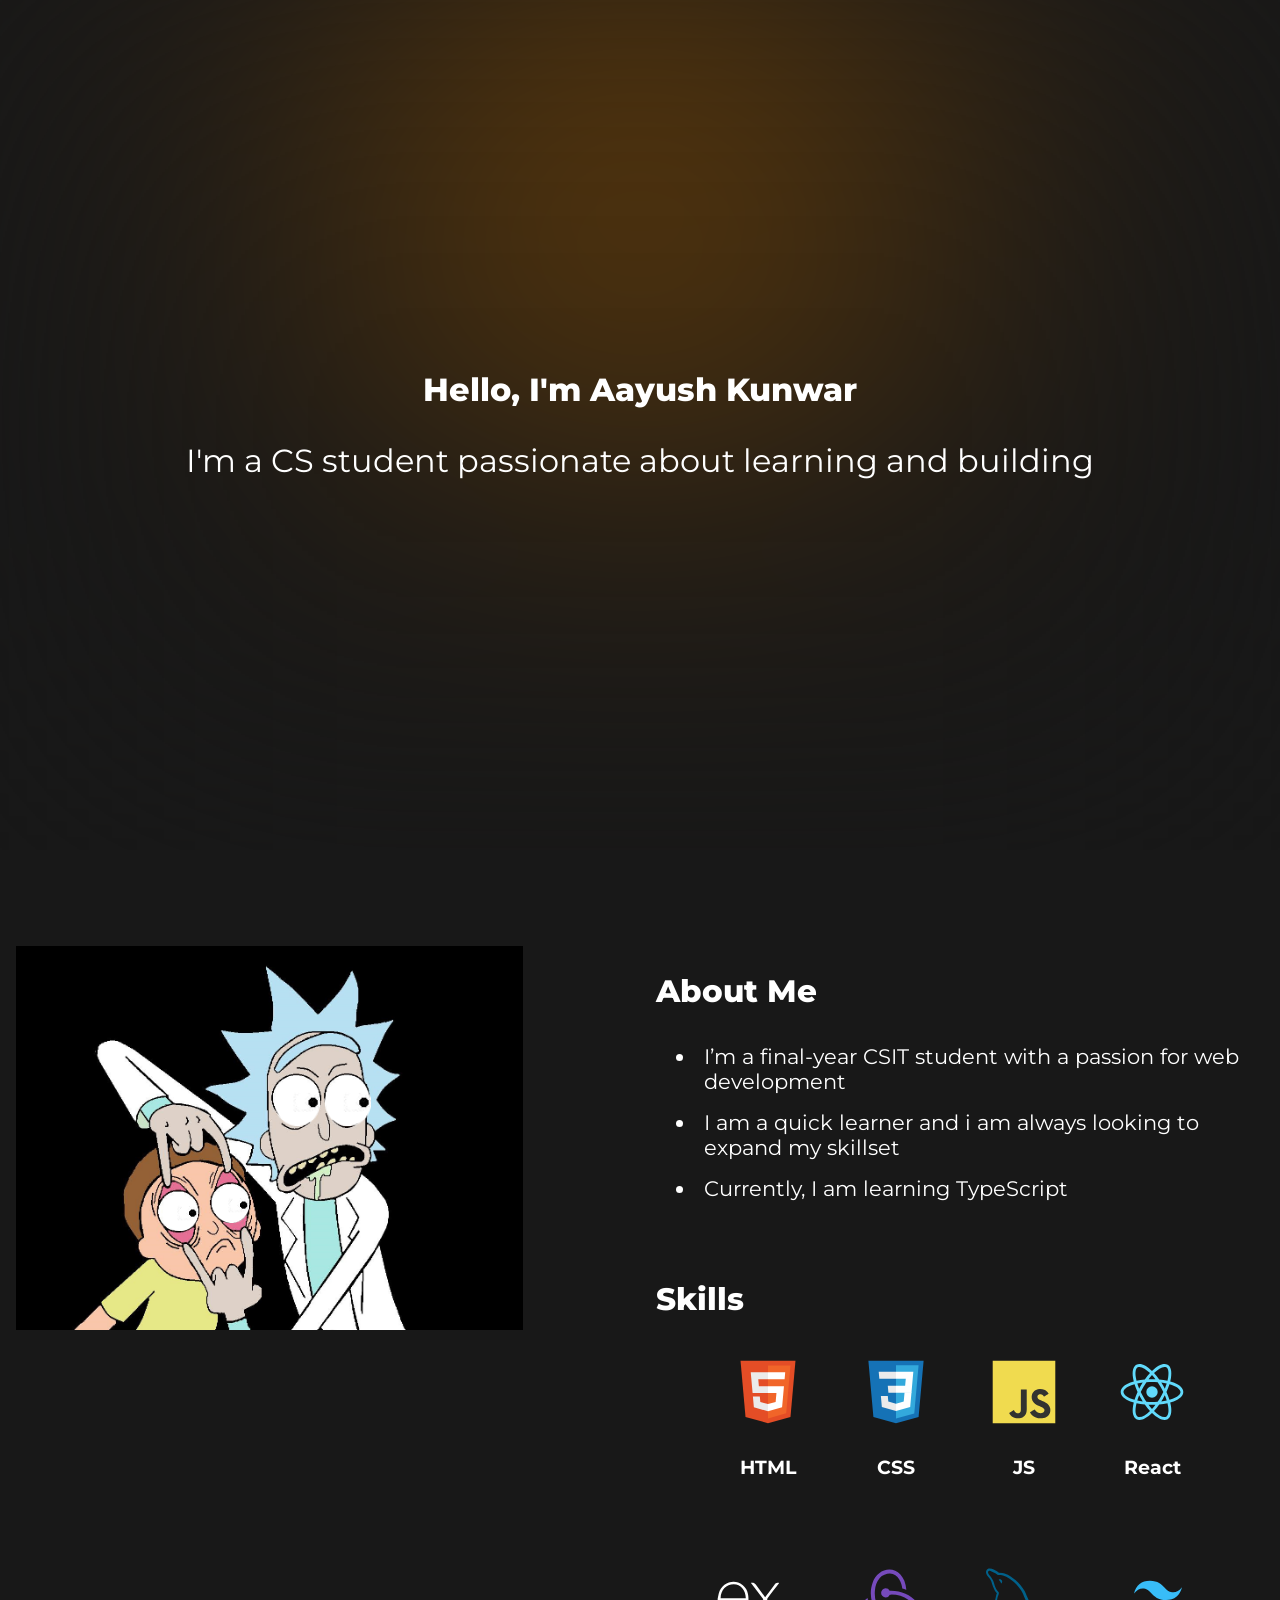
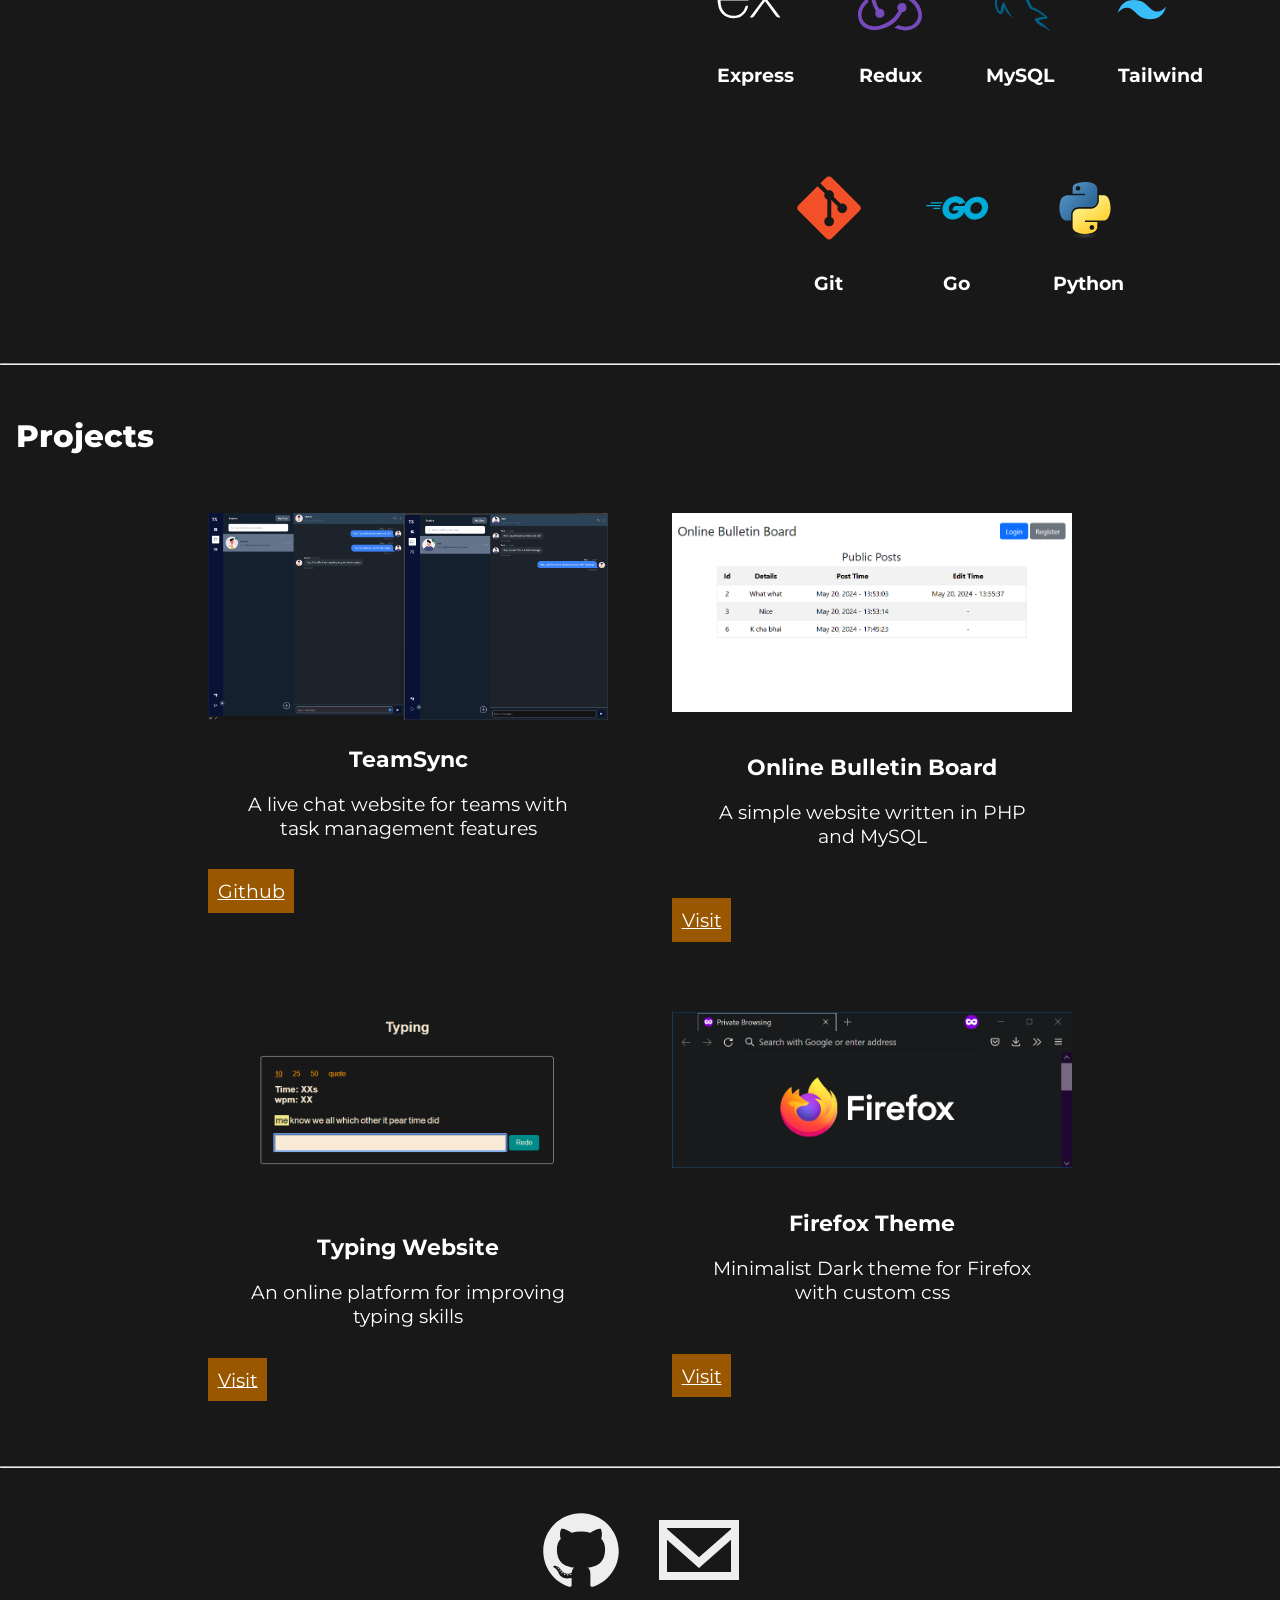
==== index.html @ 2227cd02 "first commit" ====
<!DOCTYPE html>
<html lang="en">
	<head>
		<meta charset="UTF-8" />
		<meta name="viewport" content="width=device-width, initial-scale=1.0" />
		<link rel="preconnect" href="https://fonts.googleapis.com" />
		<link rel="preconnect" href="https://fonts.gstatic.com" crossorigin />
		<link
			href="https://fonts.googleapis.com/css2?family=Montserrat:ital,wght@0,100..900;1,100..900&family=Quicksand:wght@300..700&display=swap"
			rel="stylesheet"
		/>
		<link rel="stylesheet" href="stylev2.css" />
		<title>Aayush Kunwar</title>
		<link rel="icon" href="images/tenor.gif" />
	</head>
	<body>
		<div class="blob-container">
			<div class="blob"></div>
			<div class="content">
				<section class="hero">
					<div class="hero-body">
						<p class="title">Hello, I'm Aayush Kunwar</p>
						<p class="subtitle">
							I'm a CS student passionate about learning and
							building
						</p>
					</div>
				</section>
			</div>
		</div>
		<section class="container2">
			<div class="left">
				<main>
					<img
						id="anchor"
						src="images/morty.jpeg"
						alt="morty"
						style="height: 100%; width: auto; display: block"
					/>
					<div class="eyes">
						<img
							class="eye"
							src="images/eye.png"
							height="auto"
							width="7%"
							style="top: 65%; left: 29%"
						/>
						<img
							class="eye"
							src="images/eye.png"
							height="auto"
							width="7%"
							style="top: 63%; left: 39%"
						/>

						<img
							class="eye"
							src="images/eye.png"
							height="auto"
							width="9%"
							style="top: 35%; left: 51%"
						/>
						<img
							class="eye"
							src="images/eye.png"
							height="auto"
							width="9%"
							style="top: 35%; left: 61%"
						/>
					</div>
				</main>
			</div>
			<div class="right">
				<h1 class="title">About Me</h1>
				<div class="subtitle">
					<ul>
						<li>
							I’m a final-year CSIT student with a passion for web
							development
						</li>
						<li>
							I am a quick learner and i am always looking to
							expand my skillset
						</li>
						<li>Currently, I am learning TypeScript</li>
					</ul>
				</div>
				<br />
				<h1 class="title">Skills</h1>
				<div class="skill-container">
					<div class="skill-item">
						<img src="images/skill/html.svg" alt="" />
						<h4>HTML</h4>
					</div>
					<div class="skill-item">
						<img src="images/skill/css.svg" alt="" />
						<h4>CSS</h4>
					</div>
					<div class="skill-item">
						<img src="images/skill/js.svg" alt="" />
						<h4>JS</h4>
					</div>
					<div class="skill-item">
						<img src="images/skill/react.svg" alt="" />
						<h4>React</h4>
					</div>
					<div class="skill-item">
						<img src="images/skill/express.svg" alt="" />
						<h4>Express</h4>
					</div>
					<div class="skill-item">
						<img src="images/skill/redux.svg" alt="" />
						<h4>Redux</h4>
					</div>
					<div class="skill-item">
						<img src="images/skill/mysql.svg" alt="" />
						<h4>MySQL</h4>
					</div>
					<div class="skill-item">
						<img src="images/skill/tailwind.svg" alt="" />
						<h4>Tailwind</h4>
					</div>
					<div class="skill-item">
						<img src="images/skill/git.svg" alt="" />
						<h4>Git</h4>
					</div>
					<div class="skill-item">
						<img src="images/skill/go.svg" alt="" />
						<h4>Go</h4>
					</div>
					<div class="skill-item">
						<img src="images/skill/python.svg" alt="" />
						<h4>Python</h4>
					</div>
				</div>
			</div>
		</section>
		<hr />
		<section class="project-section">
			<h2 class="title">Projects</h2>
			<div class="flex">
				<div class="card-project skill-item">
					<div class="card-image">
						<div class="image">
							<img src="images/project/liveChat.png" alt="" />
						</div>
					</div>
					<div class="card-content">
						<div class="content">
							<h3 class="">TeamSync</h3>
							<p>
								A live chat website for teams with task
								management features
							</p>
						</div>
					</div>
					<div class="card-footer">
						<div class="card-footer-item">
							<a href="https://github.com/itzzsauravp/TeamSync"
								>Github</a
							>
						</div>
					</div>
				</div>
				<div class="card-project skill-item">
					<div class="card-image">
						<div class="image">
							<img src="images/project/crud.png" alt="" />
						</div>
					</div>
					<div class="card-content skill-item">
						<div class="content">
							<h3 class="">Online Bulletin Board</h3>
							<p>A simple website written in PHP and MySQL</p>
						</div>
					</div>
					<div class="card-footer">
						<div class="card-footer-item">
							<a
								target="_blank"
								href="http://aayushkunwar.com.np/crud/"
								>Visit</a
							>
						</div>
					</div>
				</div>
				<div class="card-project skill-item">
					<div class="card-image">
						<div class="image">
							<img src="images/project/typing.png" alt="" />
						</div>
					</div>
					<div class="card-content">
						<div class="content">
							<h3 class="">Typing Website</h3>
							<p>
								An online platform for improving typing skills
							</p>
						</div>
					</div>
					<div class="card-footer">
						<div class="card-footer-item">
							<a
								target="_blank"
								href="https://aayushkunwar.github.io/type-test/"
								>Visit</a
							>
						</div>
					</div>
				</div>
				<div class="card-project skill-item">
					<div class="card-image">
						<div class="image">
							<img src="images/project/firefox.png" alt="" />
						</div>
					</div>
					<div class="card-content skill-item">
						<div class="content">
							<h3 class="-item">Firefox Theme</h3>
							<p>
								Minimalist Dark theme for Firefox with custom
								css
							</p>
						</div>
					</div>
					<div class="card-footer">
						<div class="card-footer-item">
							<a
								target="_blank"
								href="https://github.com/AayushKunwar/black-slate-theme"
								>Visit</a
							>
						</div>
					</div>
				</div>
			</div>
		</section>
		<hr />
		<footer>
			<div class="skill-item">
				<a href="https://github.com/AayushKunwar">
					<img src="images/github.svg" alt="github" />
				</a>
			</div>
			<div class="skill-item">
				<a href="mailto:kunwar_aayush@live.com">
					<img src="images/email.svg" alt="email" />
				</a>
			</div>
		</footer>

		<script src="eye.js"></script>
	</body>
</html>
---- stylev2.css ----
:root {
	--main-color: #181818;
}
body {
	background-color: #181818;
	color: white;
	padding: 0;
	margin: 0;
	font-family: "Montserrat", sans-serif;
	max-width: 100vw;
	font-size: 1.3rem;
	width: 100%;
}
main {
	background-color: black;
	place-items: center;
	/* width: 20vw; */
	height: 30vw;
	aspect-ratio: 660/500;
	position: relative;
}
.hero {
	height: 90vh;
	display: grid;
	align-items: center;
	font-size: 2rem;
}
.title {
	font-weight: 800;
}
.eyes img {
	position: absolute;
}

.container2 {
	display: flex;
	flex-wrap: wrap;
	flex-direction: row;
	min-height: 100vh;
	padding-top: 5rem;
}
.left {
	flex: 1;
	padding: 1rem;
	flex-grow: 1;
}
.right {
	flex: 1;
	flex-grow: 1;
	min-width: 20rem;
	word-wrap: break-word;
	padding: 1rem;
}
.blob-container {
	position: relative;
	width: 100%;
	height: 100%; /* Adjust the height to your needs */
	overflow: hidden;
}
li {
	padding: 0.5rem;
}
.blob {
	position: absolute;
	top: 0;
	left: 0;
	width: 100%;
	height: 100%;
	/* background: linear-gradient(45deg, #1a1a1a, #001e39, #353535); */
	background: radial-gradient(
		ellipse at top,
		var(--main-color),
		#181818,
		#181818
	);
	filter: blur(150px);
	animation: blob-move 10s infinite ease;
}

.content {
	position: relative;
	z-index: 1;
	color: #fff;
	text-align: center;
	padding: 20px;
}

@keyframes blob-move {
	0% {
		transform: translate(0, 0) scale(1);
	}
	25% {
		transform: translate(200px, 200px) scale(1.1);
	}
	50% {
		transform: translate(400px, -200px) scale(1.2);
	}
	75% {
		transform: translate(-200px, 20px) scale(1.1);
	}
	100% {
		transform: translate(0, 0) scale(1);
	}
}

.blob {
	animation: blob-move 10s infinite, blob-color 10s infinite;
}

.skill-container {
	display: flex;
	flex-wrap: wrap;
	justify-content: center;
	gap: 2rem;
	box-sizing: border-box;
}

.skill-item > img {
	width: 4rem;
}
.skill-item > h4 {
	text-align: center;
}

.skill-item {
	position: relative; /* Enables positioning for the pseudo-element */
	display: inline-block; /* Adjusts the size to fit content */
	overflow: hidden; /*Ensures the pseudo-element doesn't overflow*/
	padding: 16px; /* Optional: Adds some padding inside the div */
	font-size: 1.2rem; /* Optional: Adjust font size */
	cursor: pointer; /* Pointer effect for interactivity */
}

.skill-item::before {
	content: "";
	position: absolute;
	top: 0;
	right: 0;
	bottom: 0;
	left: 0;
	transform: scaleX(0); /* Initial state: background hidden */
	transform-origin: bottom right;
	background: var(--main-color); /* Light blue background */
	z-index: -1; /* Ensures the background stays behind the text */
	transition: transform 0.3s ease; /* Smooth scaling transition */
}

.skill-item:hover::before {
	transform: scaleX(1); /* Fully expand background on hover */
	transform-origin: bottom left;
}
.flex {
	display: flex;
	flex-wrap: wrap;
	justify-content: center;
}

.project-section {
	padding: 1rem;
}
.card-project {
	width: 25rem;
	padding: 2rem;
	margin-bottom: 1rem;
}
.image img {
	width: 25rem;
	height: auto;
}
.content h3 {
	padding: 0;
	margin: 0;
}
.card-footer-item > a {
	padding: 0.5em;
	background-color: var(--main-color);
	color: white;
	border: none;
	font-size: inherit;
}
footer img {
	width: 5rem;
	height: auto;
}
footer {
	padding: 1rem;
	margin: auto;
	margin-bottom: 3rem;
	width: max-content;
}
footer > a {
	background-color: #181818;
	color: #181818;
}
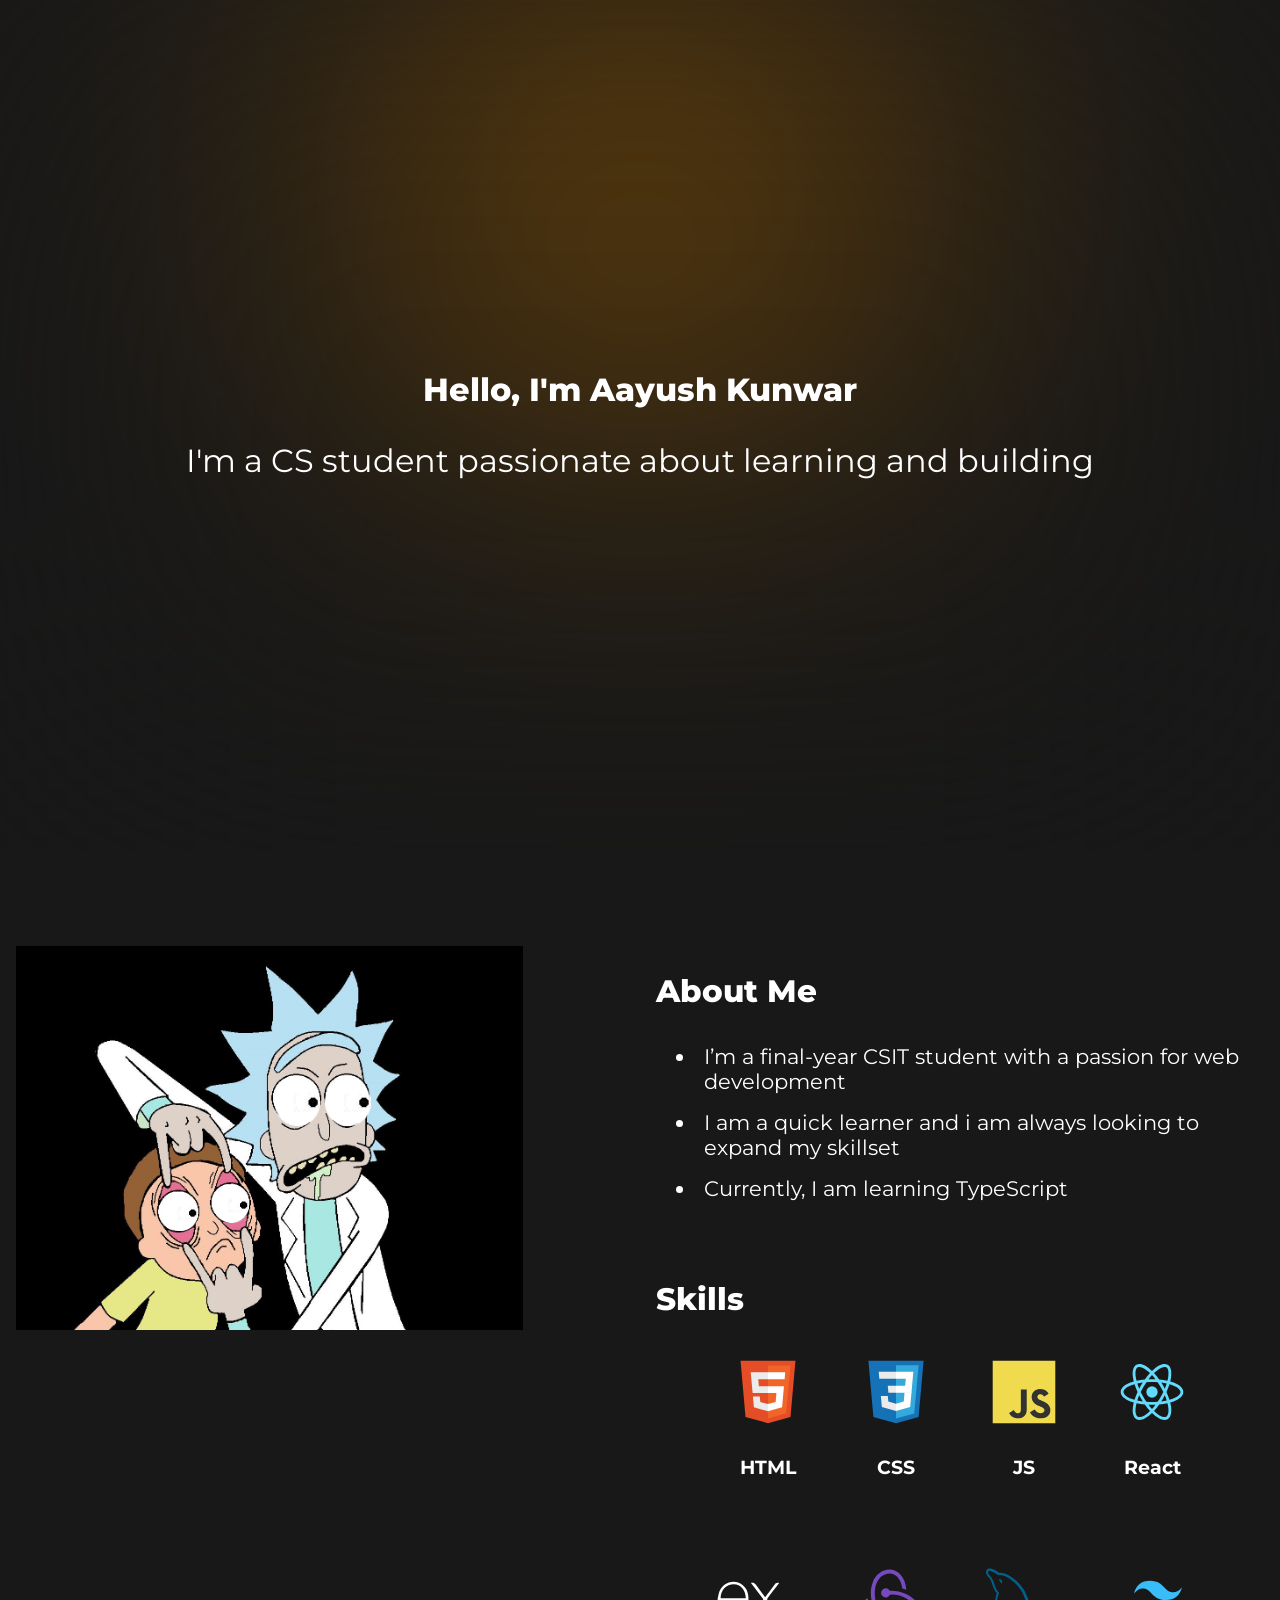
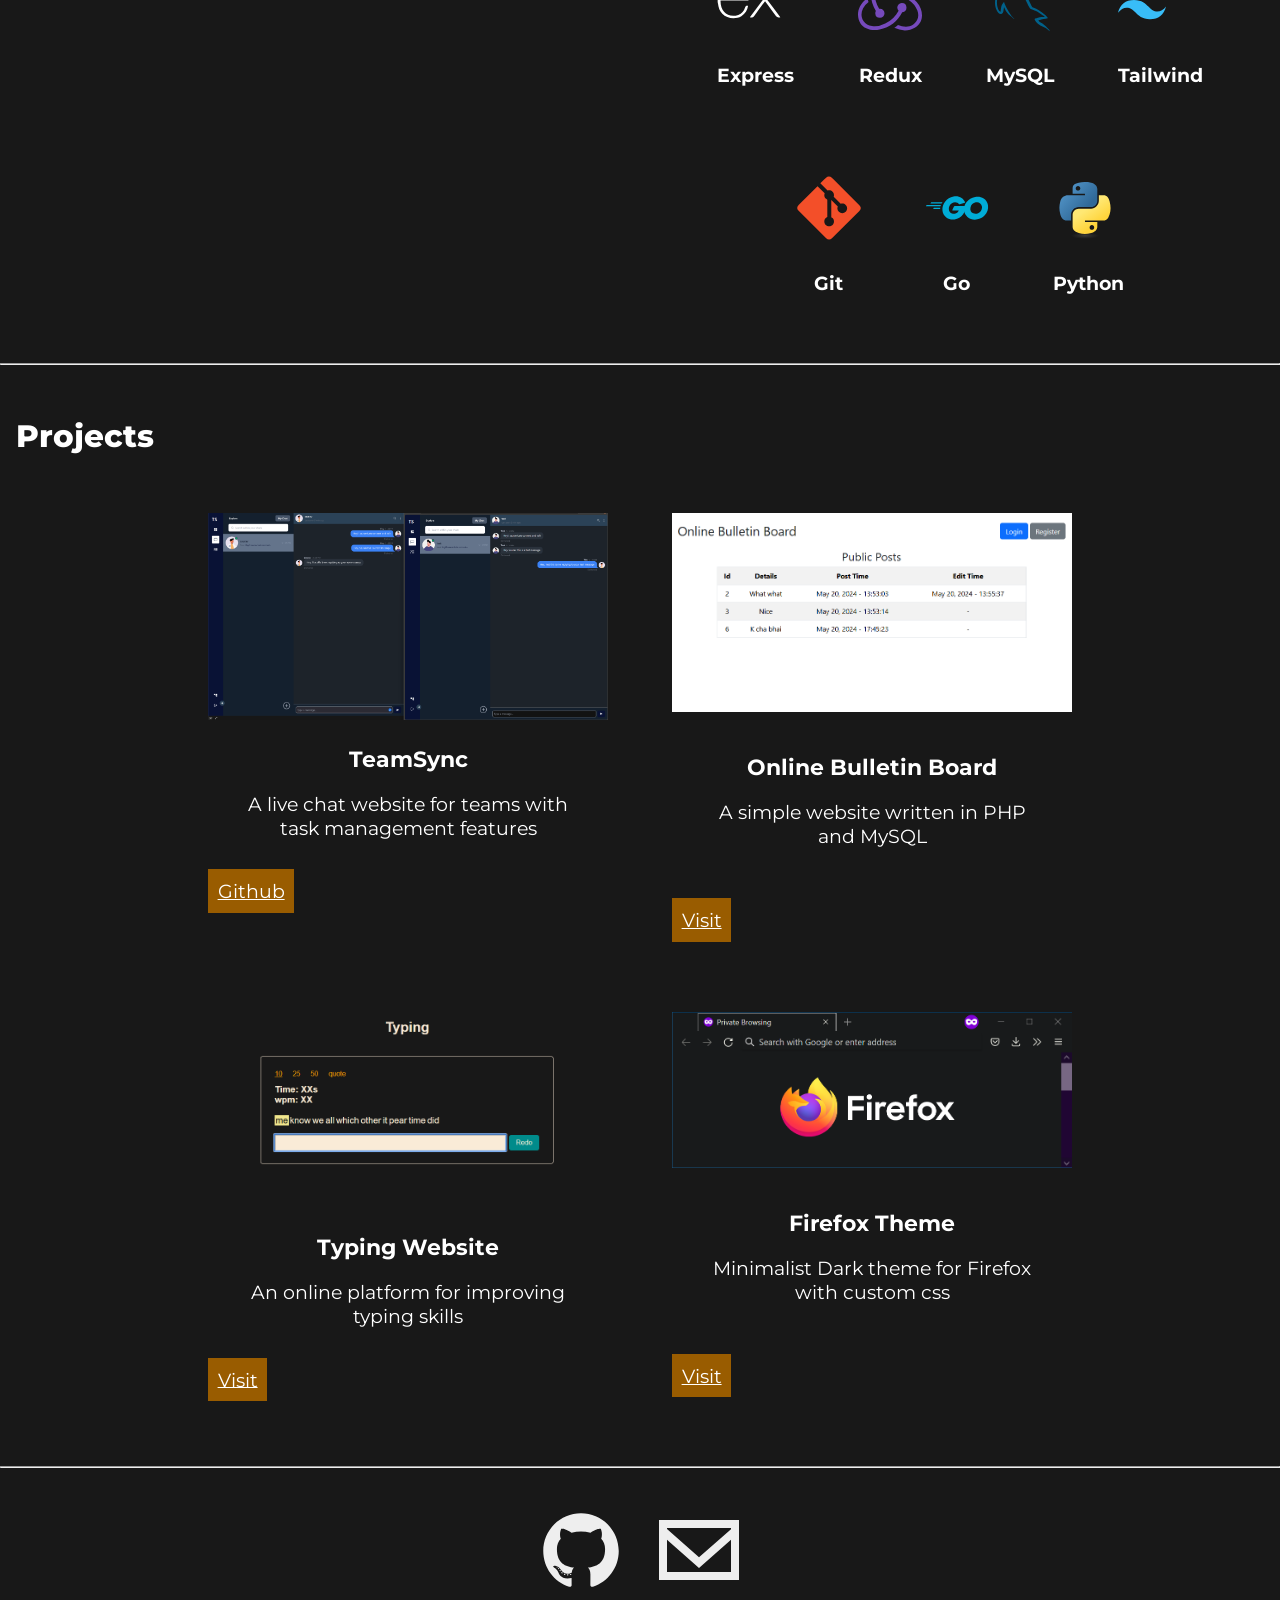
==== commit b585f801: "changed repo for project" ====
--- a/index.html
+++ b/index.html
@@ -156,7 +156,7 @@
 					</div>
 					<div class="card-footer">
 						<div class="card-footer-item">
-							<a href="https://github.com/itzzsauravp/TeamSync"
+							<a href="https://github.com/AayushKunwar/TeamSyncV2"
 								>Github</a
 							>
 						</div>
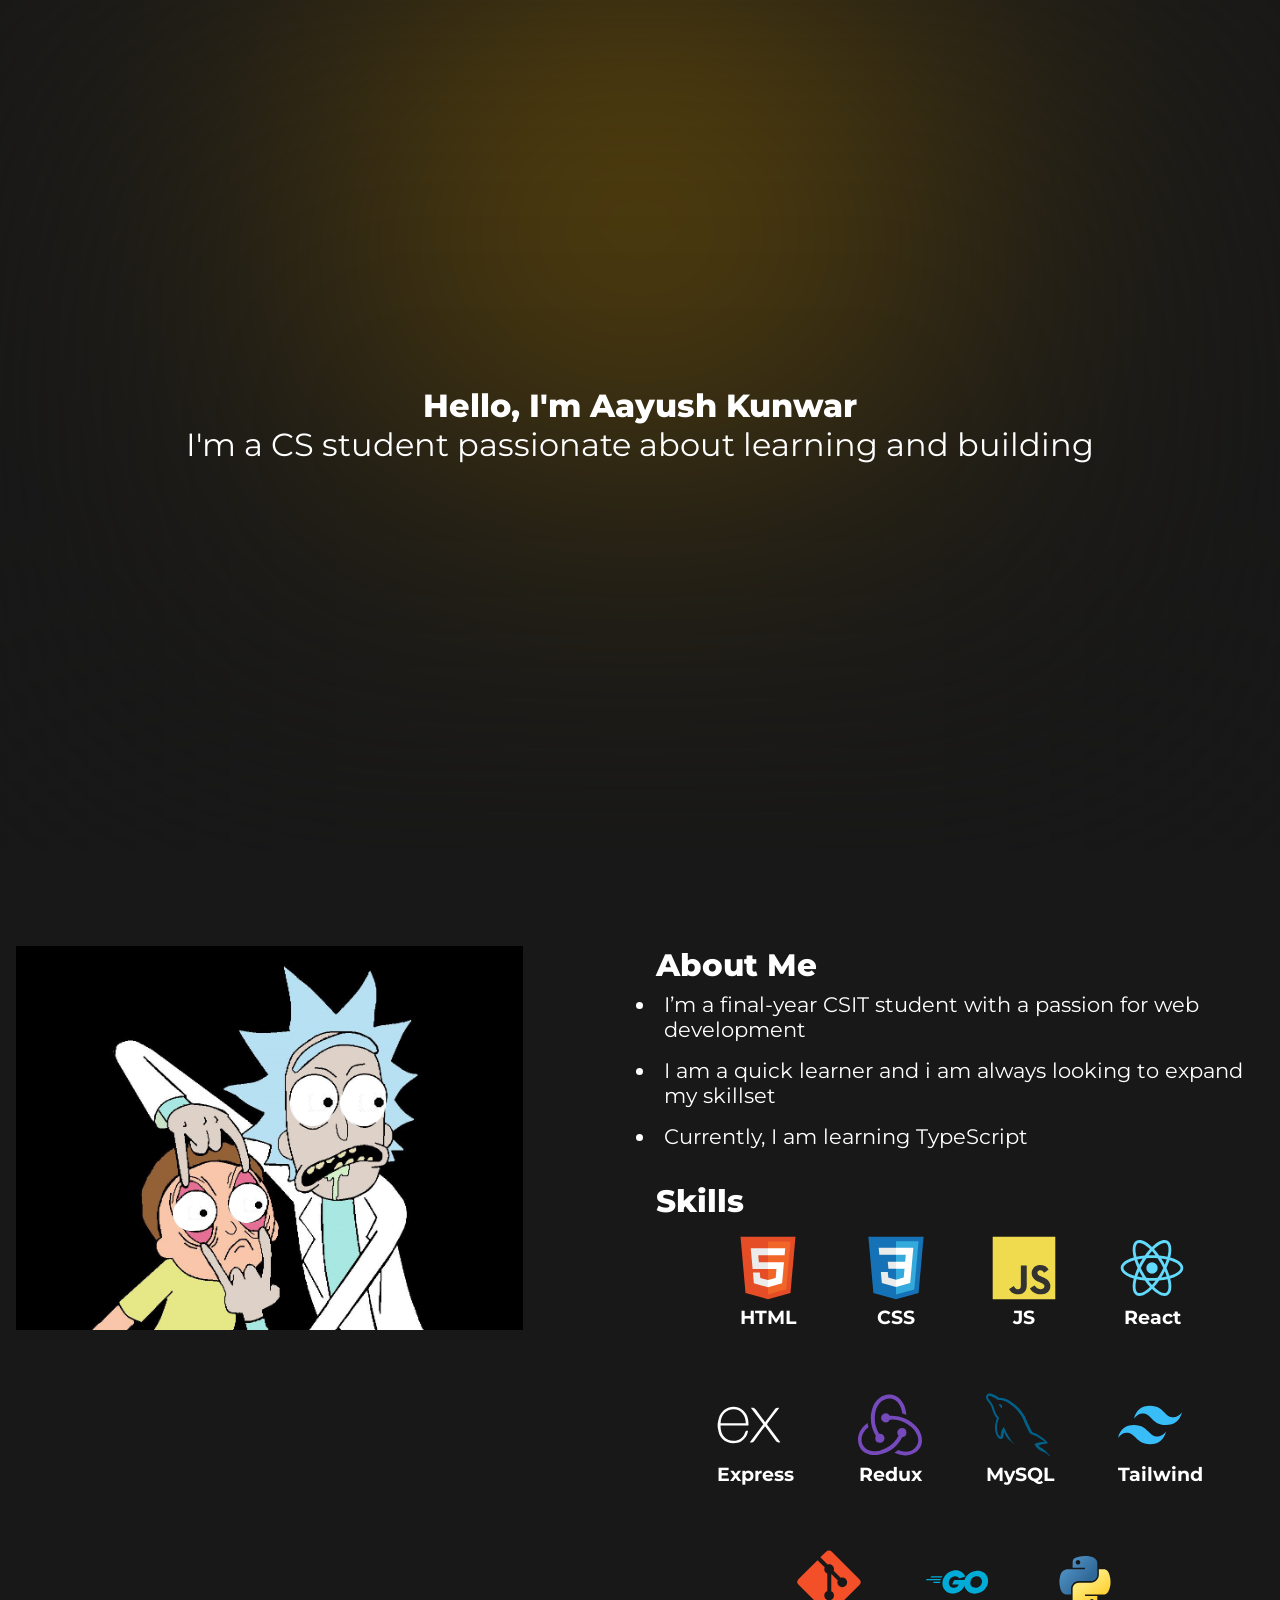
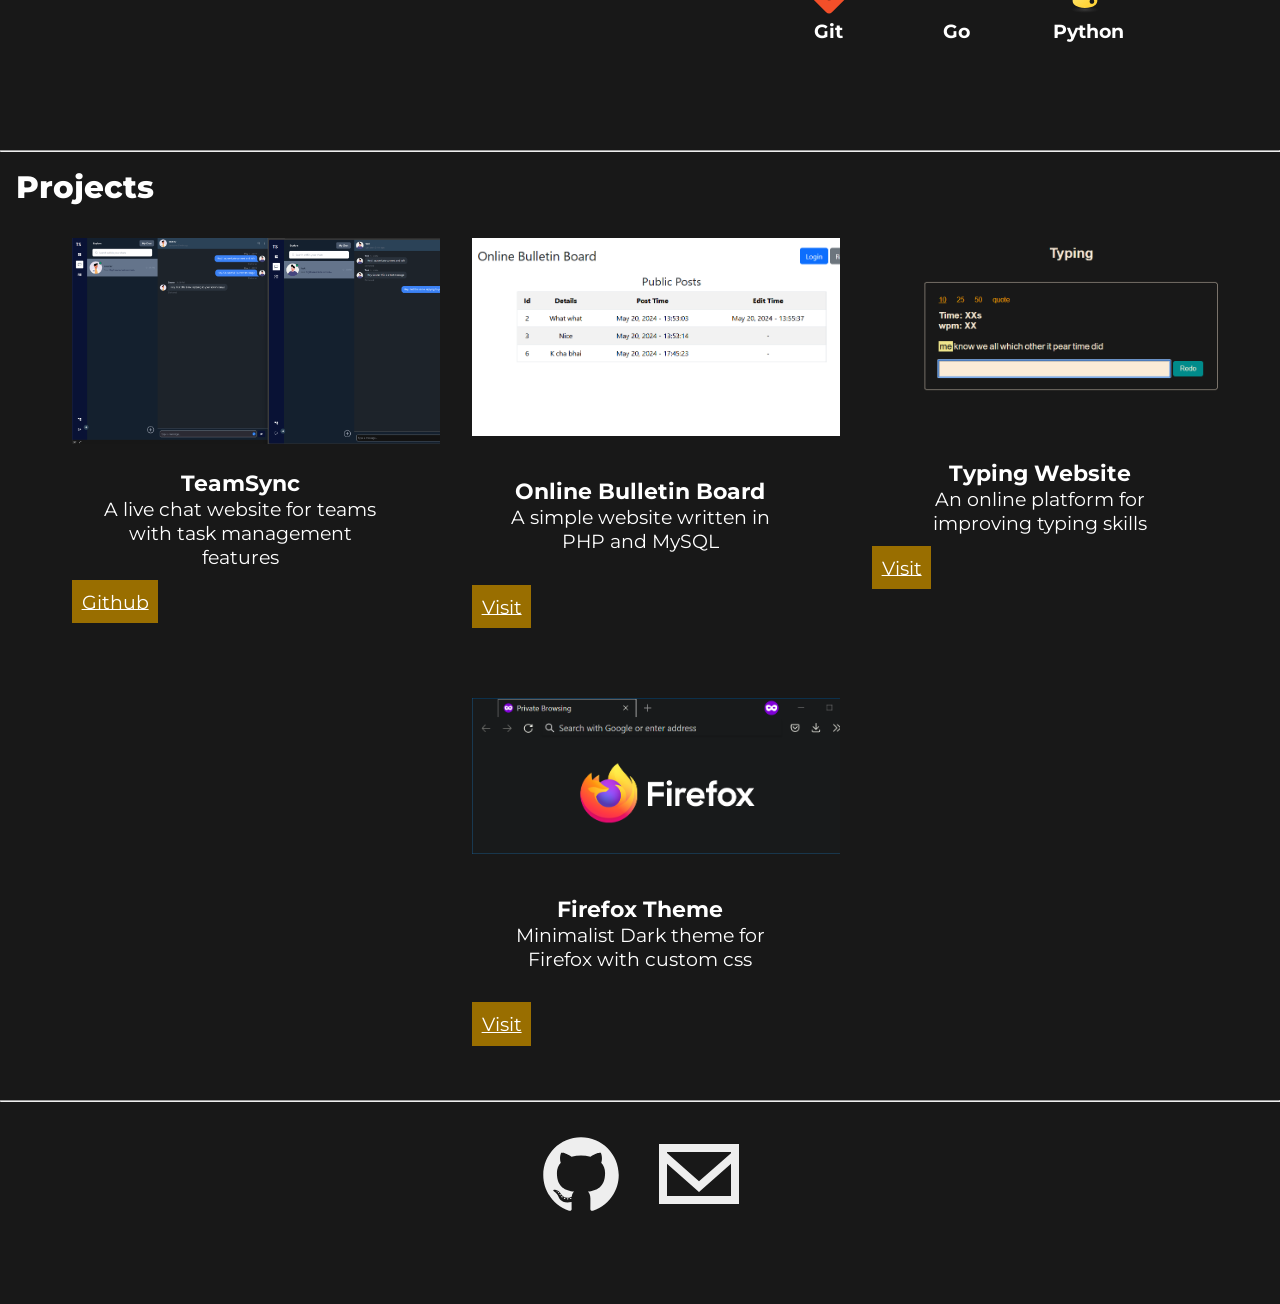
==== commit 3d3763ce: "fixed eye position on chrome browsers" ====
--- a/index.html
+++ b/index.html
@@ -43,14 +43,14 @@
 							src="images/eye.png"
 							height="auto"
 							width="7%"
-							style="top: 65%; left: 29%"
+							style="top: 65%; left: 31%"
 						/>
 						<img
 							class="eye"
 							src="images/eye.png"
 							height="auto"
 							width="7%"
-							style="top: 63%; left: 39%"
+							style="top: 63%; left: 42%"
 						/>
 
 						<img
@@ -58,14 +58,14 @@
 							src="images/eye.png"
 							height="auto"
 							width="9%"
-							style="top: 35%; left: 51%"
+							style="top: 35%; left: 54%"
 						/>
 						<img
 							class="eye"
 							src="images/eye.png"
 							height="auto"
 							width="9%"
-							style="top: 35%; left: 61%"
+							style="top: 35%; left: 64%"
 						/>
 					</div>
 				</main>
--- a/stylev2.css
+++ b/stylev2.css
@@ -1,5 +1,10 @@
 :root {
 	--main-color: #181818;
+}
+* {
+	margin: 0;
+	padding: 0;
+	box-sizing: border-box;
 }
 body {
 	background-color: #181818;
@@ -15,6 +20,9 @@
 	background-color: black;
 	place-items: center;
 	/* width: 20vw; */
+	display: flex;
+	justify-content: center;
+	align-items: center;
 	height: 30vw;
 	aspect-ratio: 660/500;
 	position: relative;
@@ -28,8 +36,12 @@
 .title {
 	font-weight: 800;
 }
-.eyes img {
+.eye {
 	position: absolute;
+	top: calc(x * 1vw);
+	left: calc(y * 1vw);
+	width: calc(z * 1vw);
+	height: auto;
 }
 
 .container2 {
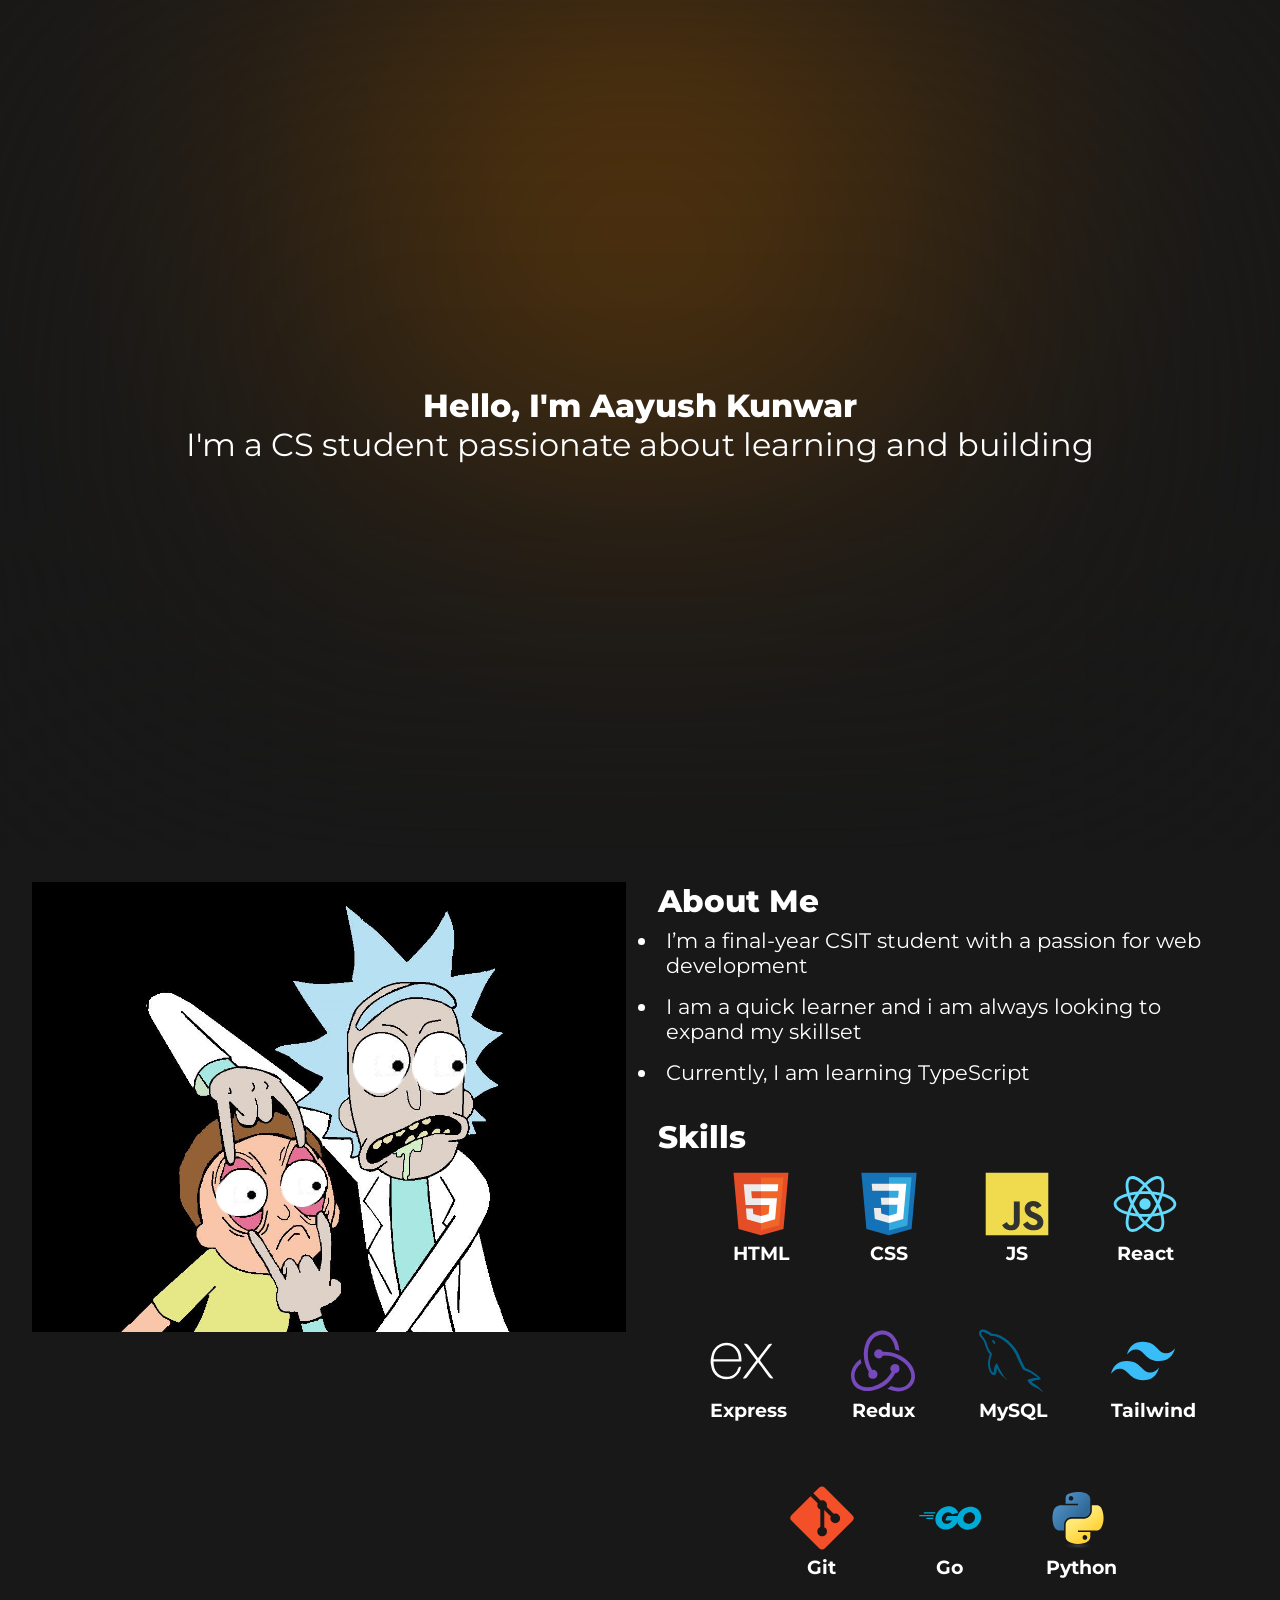
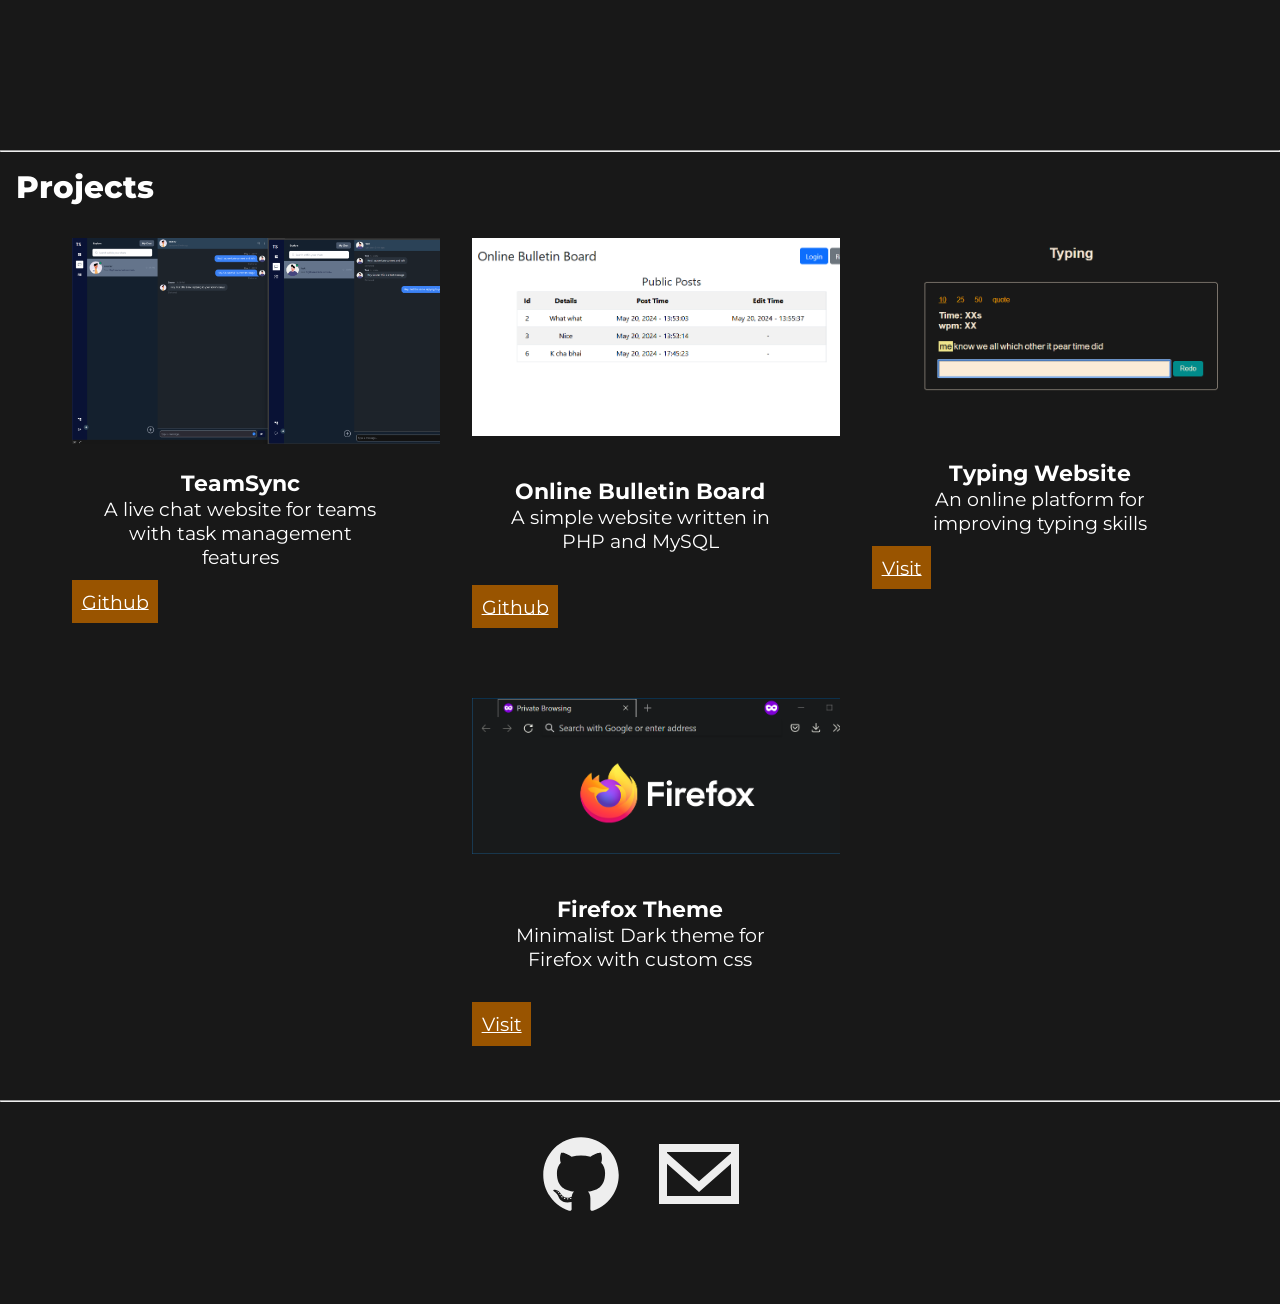
==== commit 16bb031c: "Update link" ====
--- a/index.html
+++ b/index.html
@@ -178,8 +178,8 @@
 						<div class="card-footer-item">
 							<a
 								target="_blank"
-								href="http://aayushkunwar.com.np/crud/"
-								>Visit</a
+								href="https://github.com/AayushKunwar/OnlineBulletinBoard-php"
+								>Github</a
 							>
 						</div>
 					</div>
--- a/stylev2.css
+++ b/stylev2.css
@@ -23,7 +23,8 @@
 	display: flex;
 	justify-content: center;
 	align-items: center;
-	height: 30vw;
+	/* height: 30vw; */
+	max-height: 50vh;
 	aspect-ratio: 660/500;
 	position: relative;
 }
@@ -50,6 +51,7 @@
 	flex-direction: row;
 	min-height: 100vh;
 	padding-top: 5rem;
+	padding: 1rem;
 }
 .left {
 	flex: 1;
@@ -63,6 +65,19 @@
 	word-wrap: break-word;
 	padding: 1rem;
 }
+@media (max-width: 768px) {
+	.container2 {
+		flex-direction: column;
+		align-items: center;
+	}
+
+	.left,
+	.right {
+		flex: none;
+		width: 100%;
+	}
+}
+
 .blob-container {
 	position: relative;
 	width: 100%;
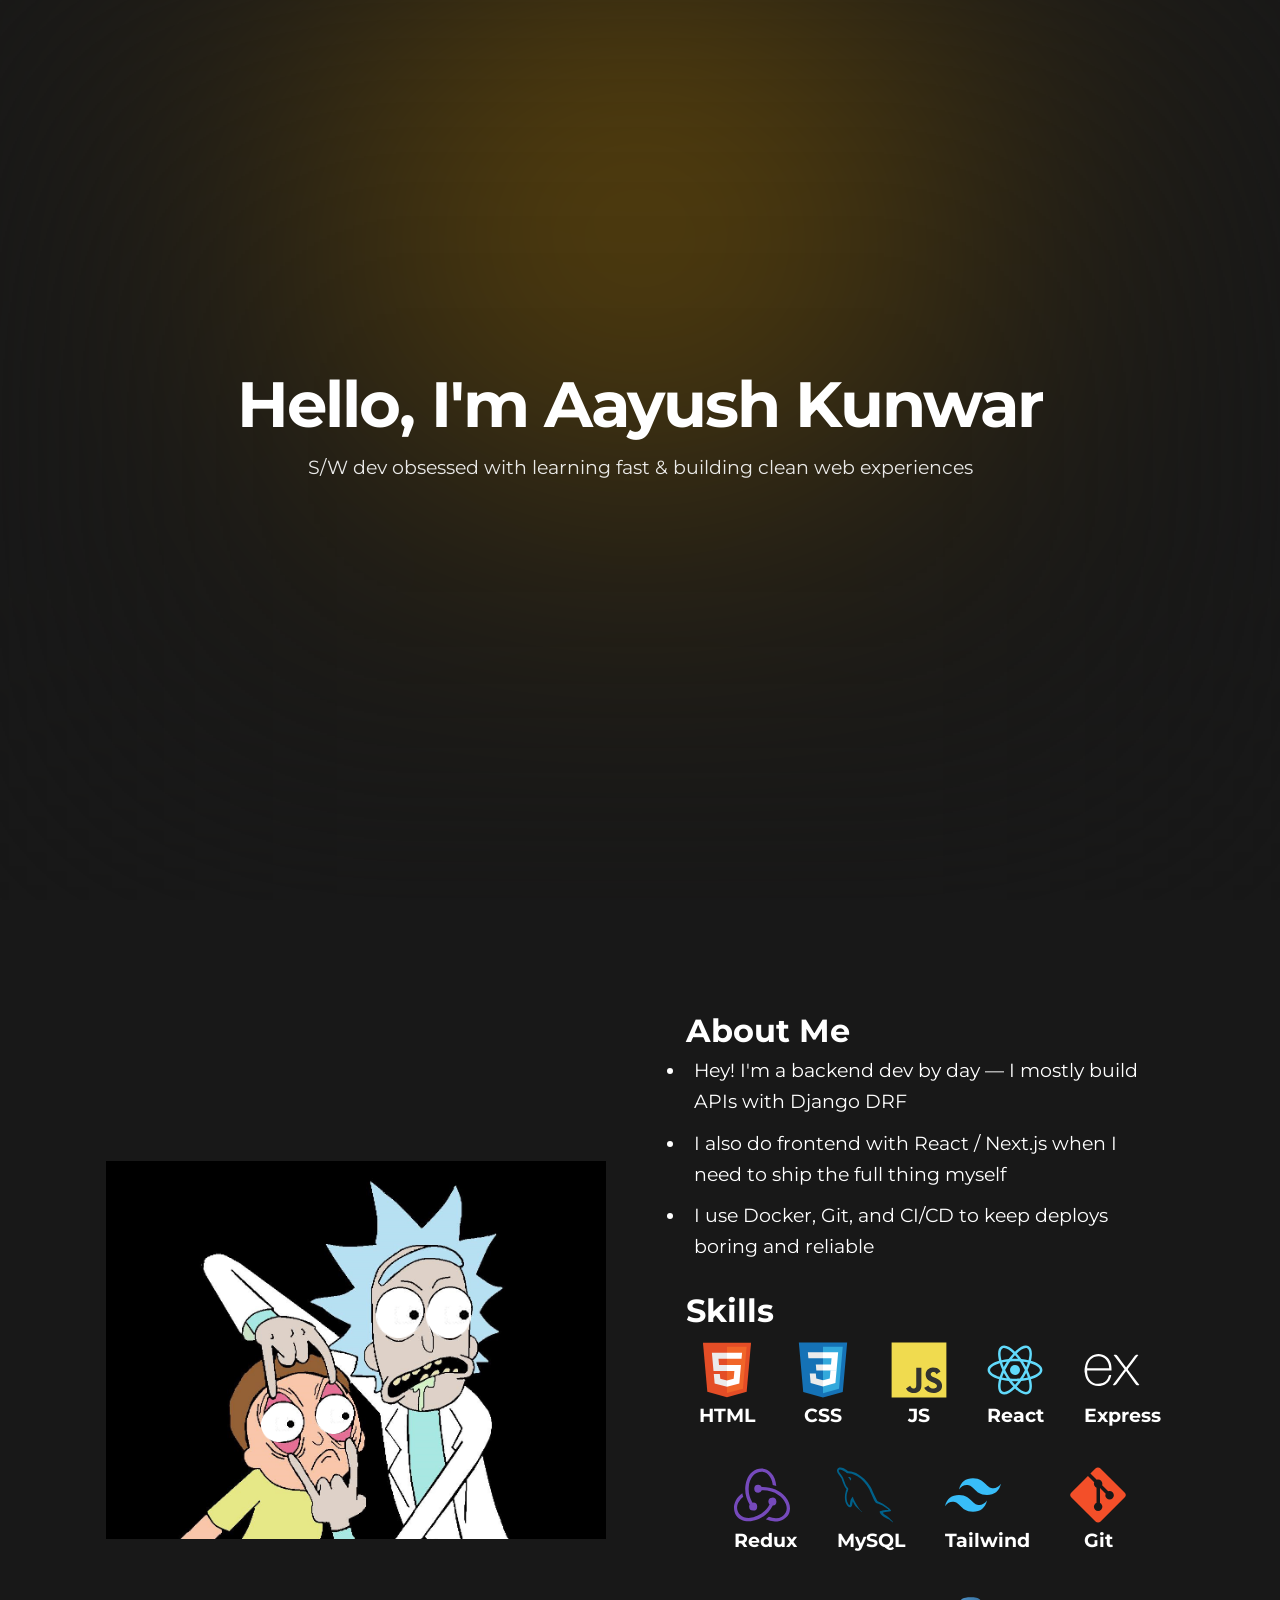
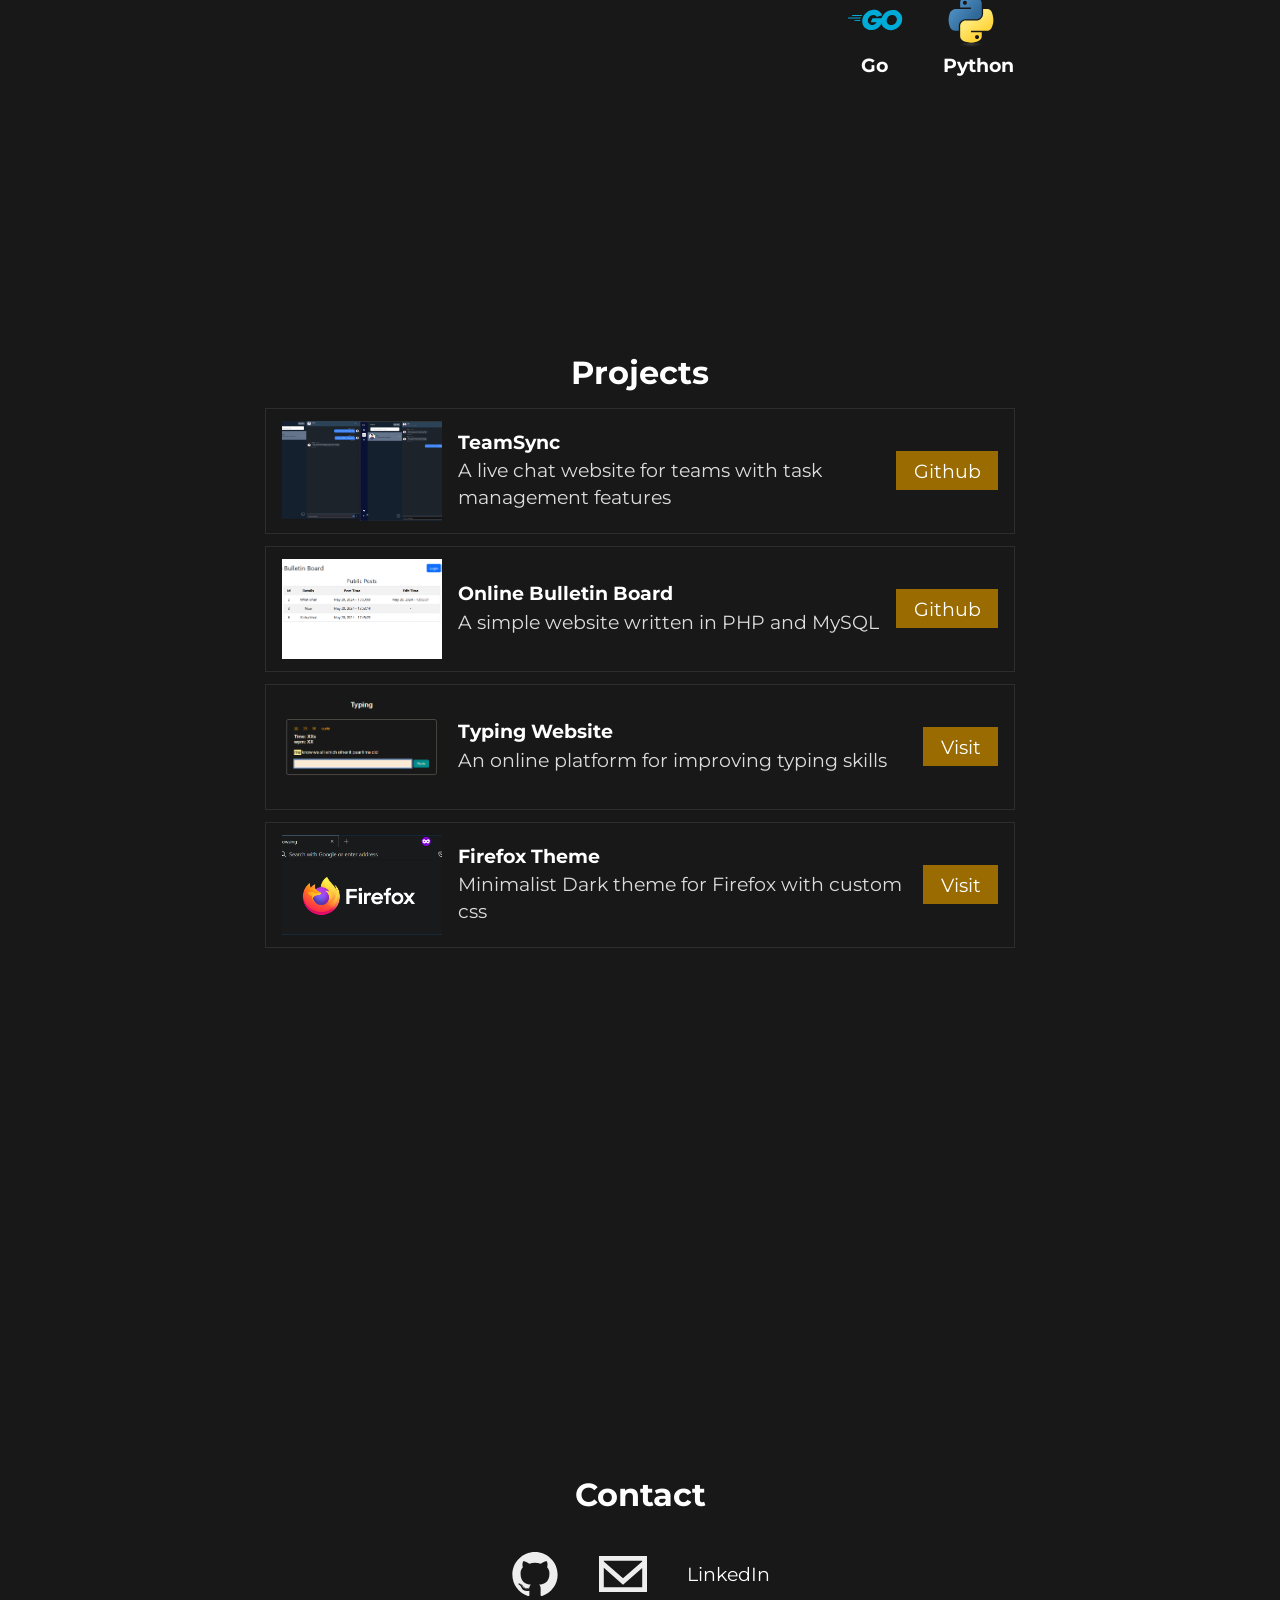
==== commit 6257e641: "added mindmap test" ====
--- a/index.html
+++ b/index.html
@@ -6,10 +6,10 @@
 		<link rel="preconnect" href="https://fonts.googleapis.com" />
 		<link rel="preconnect" href="https://fonts.gstatic.com" crossorigin />
 		<link
-			href="https://fonts.googleapis.com/css2?family=Montserrat:ital,wght@0,100..900;1,100..900&family=Quicksand:wght@300..700&display=swap"
+			href="https://fonts.googleapis.com/css2?family=Montserrat:ital,wght@0,100..900;1,100..900&display=swap"
 			rel="stylesheet"
 		/>
-		<link rel="stylesheet" href="stylev2.css" />
+		<link rel="stylesheet" href="style.css" />
 		<title>Aayush Kunwar</title>
 		<link rel="icon" href="images/tenor.gif" />
 	</head>
@@ -21,8 +21,7 @@
 					<div class="hero-body">
 						<p class="title">Hello, I'm Aayush Kunwar</p>
 						<p class="subtitle">
-							I'm a CS student passionate about learning and
-							building
+							S/W dev obsessed with learning fast & building clean web experiences
 						</p>
 					</div>
 				</section>
@@ -75,14 +74,17 @@
 				<div class="subtitle">
 					<ul>
 						<li>
-							I’m a final-year CSIT student with a passion for web
-							development
+							Hey! I'm a backend dev by day — I mostly build
+							APIs with Django DRF
 						</li>
 						<li>
-							I am a quick learner and i am always looking to
-							expand my skillset
+							I also do frontend with React / Next.js when I need
+							to ship the full thing myself
 						</li>
-						<li>Currently, I am learning TypeScript</li>
+						<li>
+							I use Docker, Git, and CI/CD to keep deploys boring
+							and reliable
+						</li>
 					</ul>
 				</div>
 				<br />
@@ -135,7 +137,8 @@
 				</div>
 			</div>
 		</section>
-		<hr />
+		<hr hidden />
+		<div class="page-3">
 		<section class="project-section">
 			<h2 class="title">Projects</h2>
 			<div class="flex">
@@ -168,7 +171,7 @@
 							<img src="images/project/crud.png" alt="" />
 						</div>
 					</div>
-					<div class="card-content skill-item">
+					<div class="card-content">
 						<div class="content">
 							<h3 class="">Online Bulletin Board</h3>
 							<p>A simple website written in PHP and MySQL</p>
@@ -214,9 +217,9 @@
 							<img src="images/project/firefox.png" alt="" />
 						</div>
 					</div>
-					<div class="card-content skill-item">
-						<div class="content">
-							<h3 class="-item">Firefox Theme</h3>
+					<div class="card-content">
+						<div class="content">
+							<h3 class="">Firefox Theme</h3>
 							<p>
 								Minimalist Dark theme for Firefox with custom
 								css
@@ -235,20 +238,40 @@
 				</div>
 			</div>
 		</section>
-		<hr />
-		<footer>
-			<div class="skill-item">
-				<a href="https://github.com/AayushKunwar">
-					<img src="images/github.svg" alt="github" />
-				</a>
-			</div>
-			<div class="skill-item">
-				<a href="mailto:kunwar_aayush@live.com">
-					<img src="images/email.svg" alt="email" />
-				</a>
-			</div>
-		</footer>
+		</div>
+		<hr hidden />
+		<div class="page-4">
+		<section class="contact-section">
+			<h2 class="title">Contact</h2>
+			<div class="contact-links">
+				<div class="skill-item">
+					<a href="https://github.com/AayushKunwar">
+						<img src="images/github.svg" alt="github" />
+					</a>
+				</div>
+				<div class="skill-item">
+					<a href="https://aayushkunwar.com.np/cdn-cgi/l/email-protection#18736d766f796a477979616d6b705874716e7d367b7775">
+						<img src="images/email.svg" alt="email" />
+					</a>
+				</div>
+				<div class="skill-item">
+					<a
+						href="https://www.linkedin.com/"
+						target="_blank"
+						rel="noopener"
+					>
+						<img
+							src="images/linkedin.svg"
+							alt="linkedin"
+							onerror="this.style.display='none';this.nextElementSibling.style.display='block'"
+						/>
+						<span style="display: none">LinkedIn</span>
+					</a>
+				</div>
+			</div>
+		</section>
+		</div>
 
-		<script src="eye.js"></script>
+		<script data-cfasync="false" src="cdn-cgi/scripts/5c5dd728/cloudflare-static/email-decode.min.js"></script><script src="eye.js"></script>
 	</body>
 </html>
--- a/style.css
+++ b/style.css
@@ -0,0 +1,429 @@
+:root {
+	--main-color: #181818;
+}
+* {
+	margin: 0;
+	padding: 0;
+	box-sizing: border-box;
+}
+body {
+	background-color: #181818;
+	color: white;
+	padding: 0;
+	margin: 0;
+	font-family: "Montserrat", sans-serif;
+	max-width: 100vw;
+	font-size: 1.2rem;
+	width: 100%;
+}
+main {
+	background-color: black;
+	place-items: center;
+	/* width: 20vw; */
+	display: flex;
+	justify-content: center;
+	align-items: center;
+	/* height: 30vw; */
+	max-height: 50vh;
+	aspect-ratio: 660/500;
+	position: relative;
+}
+.hero {
+	height: 90vh;
+	display: grid;
+	align-items: center;
+	font-size: 1.2rem;
+}
+.hero .title {
+	font-family: "Montserrat", sans-serif;
+	font-size: clamp(2.8rem, 6vw, 4.0rem);
+	font-weight: 700;
+	font-style: normal;
+	letter-spacing: -0.03em;
+	line-height: 1.05;
+	margin-bottom: 1rem;
+}
+.hero .subtitle {
+	font-size: 1.2rem;
+	font-weight: 400;
+	opacity: 0.9;
+}
+.title {
+	font-weight: 700;
+}
+.eye {
+	position: absolute;
+	top: calc(x * 1vw);
+	left: calc(y * 1vw);
+	width: calc(z * 1vw);
+	height: auto;
+}
+
+.container2 {
+	display: flex;
+	flex-wrap: wrap;
+	flex-direction: row;
+	min-height: 100vh;
+	padding-top: 5rem;
+	padding: 1rem;
+}
+.left {
+	flex: 1;
+	padding: 1rem;
+	flex-grow: 1;
+}
+.right {
+	flex: 1;
+	flex-grow: 1;
+	min-width: 20rem;
+	word-wrap: break-word;
+	padding: 1rem;
+}
+@media (max-width: 768px) {
+	.container2 {
+		flex-direction: column;
+		align-items: center;
+	}
+
+	.left,
+	.right {
+		flex: none;
+		width: 100%;
+	}
+}
+
+.blob-container {
+	position: relative;
+	width: 100%;
+	height: 100%; /* Adjust the height to your needs */
+	overflow: hidden;
+}
+li {
+	padding: 0.5rem;
+}
+.blob {
+	position: absolute;
+	top: 0;
+	left: 0;
+	width: 100%;
+	height: 100%;
+	/* background: linear-gradient(45deg, #1a1a1a, #001e39, #353535); */
+	background: radial-gradient(
+		ellipse at top,
+		var(--main-color),
+		#181818,
+		#181818
+	);
+	filter: blur(150px);
+	animation: blob-move 10s infinite ease;
+}
+
+.content {
+	position: relative;
+	z-index: 1;
+	color: #fff;
+	text-align: center;
+	padding: 20px;
+}
+
+@keyframes blob-move {
+	0% {
+		transform: translate(0, 0) scale(1);
+	}
+	25% {
+		transform: translate(200px, 200px) scale(1.1);
+	}
+	50% {
+		transform: translate(400px, -200px) scale(1.2);
+	}
+	75% {
+		transform: translate(-200px, 20px) scale(1.1);
+	}
+	100% {
+		transform: translate(0, 0) scale(1);
+	}
+}
+
+.blob {
+	animation: blob-move 10s infinite, blob-color 10s infinite;
+}
+
+.skill-container {
+	display: flex;
+	flex-wrap: wrap;
+	justify-content: center;
+	gap: 2rem;
+	box-sizing: border-box;
+}
+
+.skill-item > img {
+	width: 4rem;
+}
+.skill-item > h4 {
+	text-align: center;
+}
+
+.skill-item {
+	position: relative; /* Enables positioning for the pseudo-element */
+	display: inline-block; /* Adjusts the size to fit content */
+	overflow: hidden; /*Ensures the pseudo-element doesn't overflow*/
+	padding: 16px; /* Optional: Adds some padding inside the div */
+	font-size: 1.2rem; /* Optional: Adjust font size */
+	cursor: pointer; /* Pointer effect for interactivity */
+}
+
+.skill-item::before {
+	content: "";
+	position: absolute;
+	top: 0;
+	right: 0;
+	bottom: 0;
+	left: 0;
+	transform: scaleX(0); /* Initial state: background hidden */
+	transform-origin: bottom right;
+	background: var(--main-color); /* Light blue background */
+	z-index: -1; /* Ensures the background stays behind the text */
+	transition: transform 0.3s ease; /* Smooth scaling transition */
+}
+
+.skill-item:hover::before {
+	transform: scaleX(1); /* Fully expand background on hover */
+	transform-origin: bottom left;
+}
+.flex {
+	display: flex;
+	flex-wrap: wrap;
+	justify-content: center;
+}
+
+.project-section {
+	padding: 1rem;
+}
+.card-project {
+	width: 25rem;
+	padding: 2rem;
+	margin-bottom: 1rem;
+}
+.image img {
+	width: 25rem;
+	height: auto;
+}
+.content h3 {
+	padding: 0;
+	margin: 0;
+}
+.card-footer-item > a {
+	padding: 0.5em;
+	background-color: var(--main-color);
+	color: white;
+	border: none;
+	font-size: inherit;
+}
+footer img {
+	width: 5rem;
+	height: auto;
+}
+footer {
+	padding: 1rem;
+	margin: auto;
+	margin-bottom: 3rem;
+	width: max-content;
+}
+footer > a {
+	background-color: #181818;
+	color: #181818;
+}
+
+/* scroll snap: each page fills at least one viewport */
+html {
+	scroll-snap-type: y mandatory;
+	scroll-behavior: smooth;
+}
+.blob-container,
+.container2,
+.page-3,
+.page-4 {
+	min-height: 100vh;
+	min-height: 100svh;
+	overflow-x: hidden;
+	scroll-snap-align: center;
+	scroll-snap-stop: always;
+}
+.page-3 {
+	display: flex;
+	flex-direction: column;
+	justify-content: center;
+	align-items: center;
+}
+.page-4 {
+	display: flex;
+	flex-direction: column;
+	justify-content: center;
+	align-items: center;
+}
+
+/* page 2 (about + skills): centered, normal size */
+.container2 {
+	flex-wrap: wrap;
+	align-items: center;
+	justify-content: center;
+	gap: 3rem;
+	max-width: 1200px;
+	margin: 0 auto;
+	padding: 2rem 1.5rem;
+}
+.left {
+	flex: 0 1 500px;
+	display: flex;
+	justify-content: center;
+	align-items: center;
+	padding: 1rem;
+}
+.right {
+	flex: 0 1 520px;
+	min-width: 20rem;
+	word-wrap: break-word;
+	padding: 1rem;
+}
+.container2 .title {
+	font-size: 2rem;
+}
+.container2 li {
+	font-size: 1.2rem;
+	line-height: 1.6;
+	padding: 0.35rem 0.5rem;
+}
+main {
+	max-height: 55vh;
+	width: 100%;
+	max-width: 500px;
+}
+.skill-container {
+	gap: 1rem;
+}
+.skill-item {
+	padding: 12px;
+	font-size: 1.2rem;
+}
+.skill-item > img {
+	width: 3.5rem;
+}
+.skill-item > h4 {
+	font-size: 1.2rem;
+}
+
+/* page 3 (projects): compact horizontal rows to fit one screen */
+.project-section {
+	width: 100%;
+	max-width: 850px;
+	margin: 0 auto;
+	padding: 1rem 1.5rem;
+}
+.project-section > .title {
+	text-align: center;
+	font-size: 2rem;
+	margin-bottom: 1rem;
+}
+.flex {
+	display: flex;
+	flex-direction: column;
+	align-items: center;
+	gap: 0.75rem;
+}
+.card-project {
+	width: 100%;
+	max-width: 750px;
+	display: flex;
+	flex-direction: row;
+	align-items: center;
+	gap: 1rem;
+	padding: 0.75rem 1rem;
+	margin-bottom: 0;
+	font-size: 1.2rem;
+	border: 1px solid rgba(255, 255, 255, 0.09);
+	border-radius: 0;
+	text-align: left;
+}
+.card-project .content {
+	text-align: left;
+	padding: 0;
+}
+.card-image {
+	flex-shrink: 0;
+}
+.image img {
+	width: 160px;
+	height: 100px;
+	object-fit: cover;
+	border-radius: 0;
+	display: block;
+}
+.card-content {
+	flex: 1;
+	min-width: 0;
+}
+.card-content h3 {
+	font-size: 1.2rem;
+	margin-bottom: 0.2rem;
+}
+.card-content p {
+	font-size: 1.2rem;
+	line-height: 1.4;
+	opacity: 0.85;
+}
+.card-footer {
+	flex-shrink: 0;
+}
+.card-footer-item > a {
+	display: inline-block;
+	padding: 0.4em 0.9em;
+	border-radius: 0;
+	text-decoration: none;
+	font-size: 1.2rem;
+}
+@media (max-width: 700px) {
+	.card-project {
+		flex-direction: column;
+		text-align: center;
+	}
+	.card-project .content {
+		text-align: center;
+	}
+	.image img {
+		width: 100%;
+		max-width: 420px;
+		height: auto;
+	}
+}
+.contact-section {
+	width: 100%;
+	max-width: 950px;
+	margin: 0 auto;
+	padding: 2rem 1.5rem 3rem;
+	text-align: center;
+}
+.contact-section > .title {
+	font-size: 2rem;
+	margin-bottom: 1.5rem;
+}
+.contact-links {
+	display: flex;
+	justify-content: center;
+	align-items: center;
+	gap: 1rem;
+}
+.contact-links img {
+	width: 3rem;
+	height: auto;
+	display: block;
+}
+.contact-links a {
+	color: white;
+	text-decoration: none;
+}
+
+@media (prefers-reduced-motion: reduce) {
+	html {
+		scroll-behavior: auto;
+	}
+}
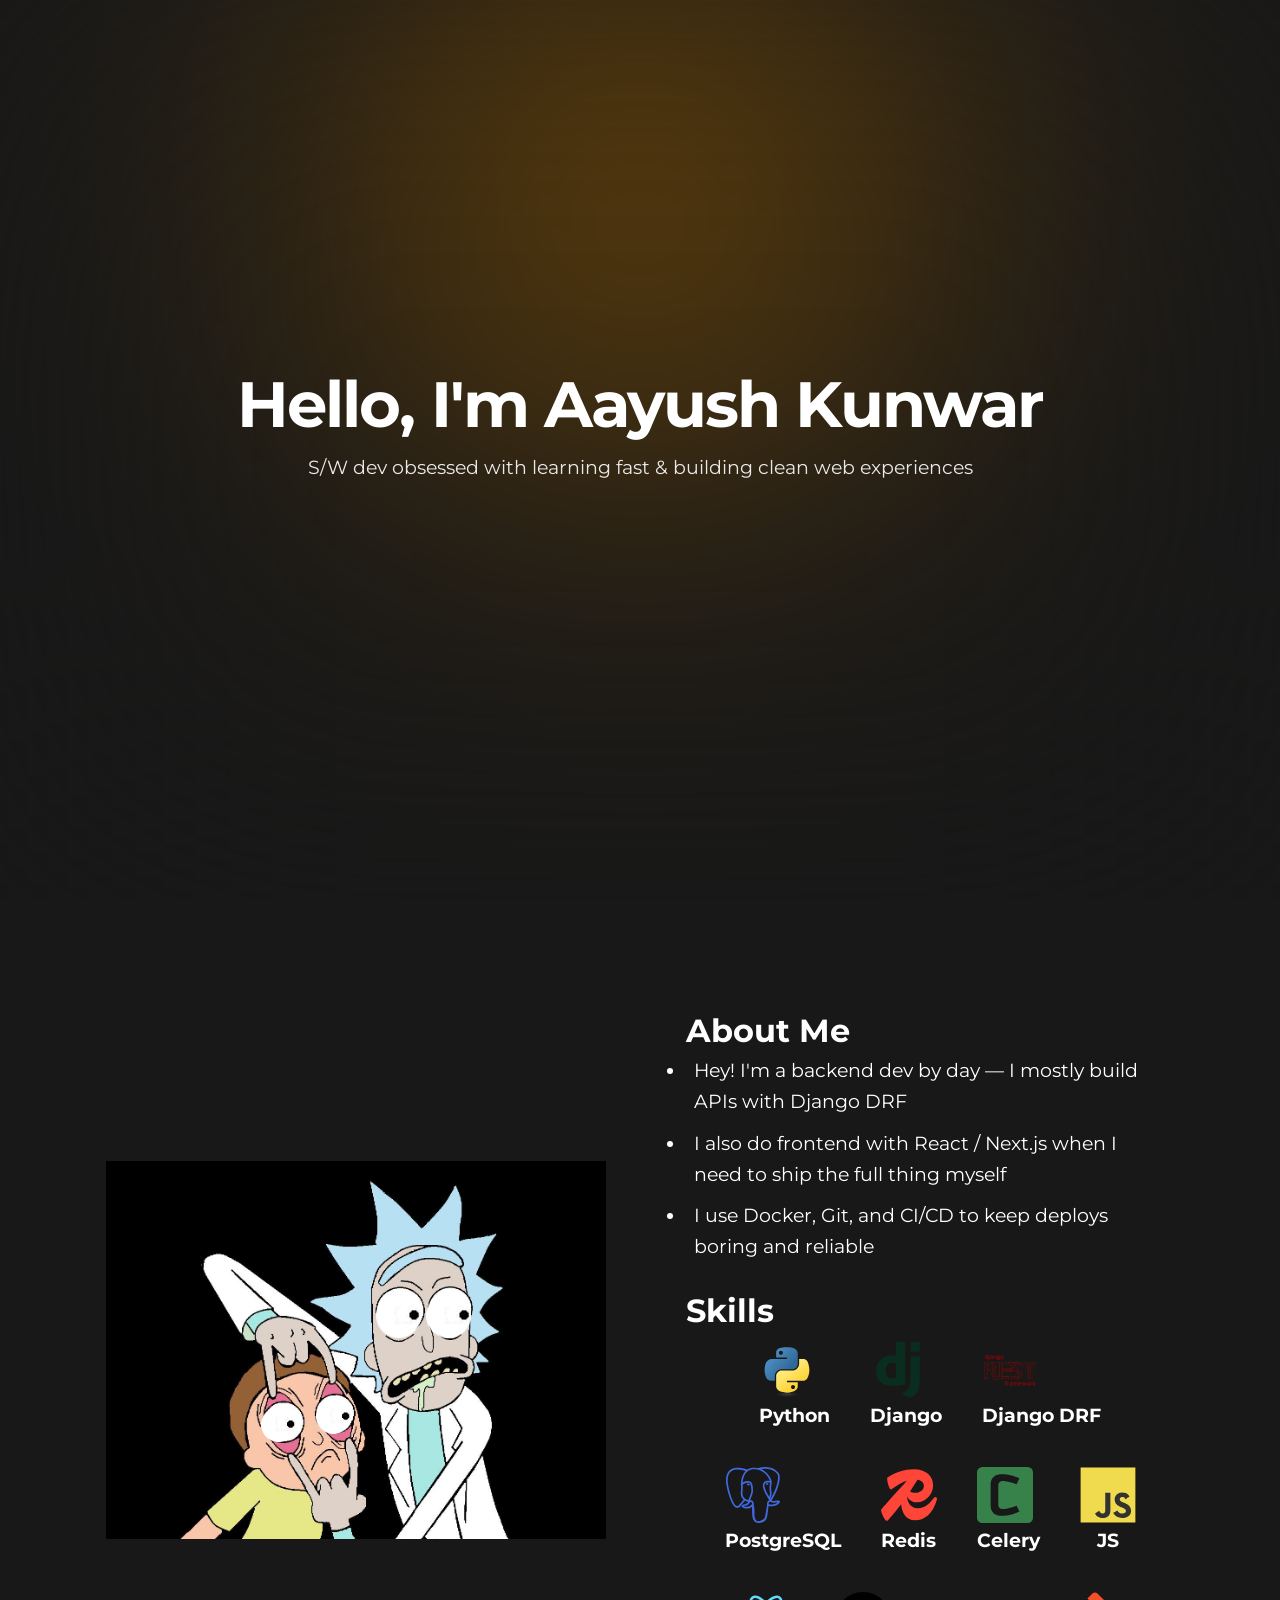
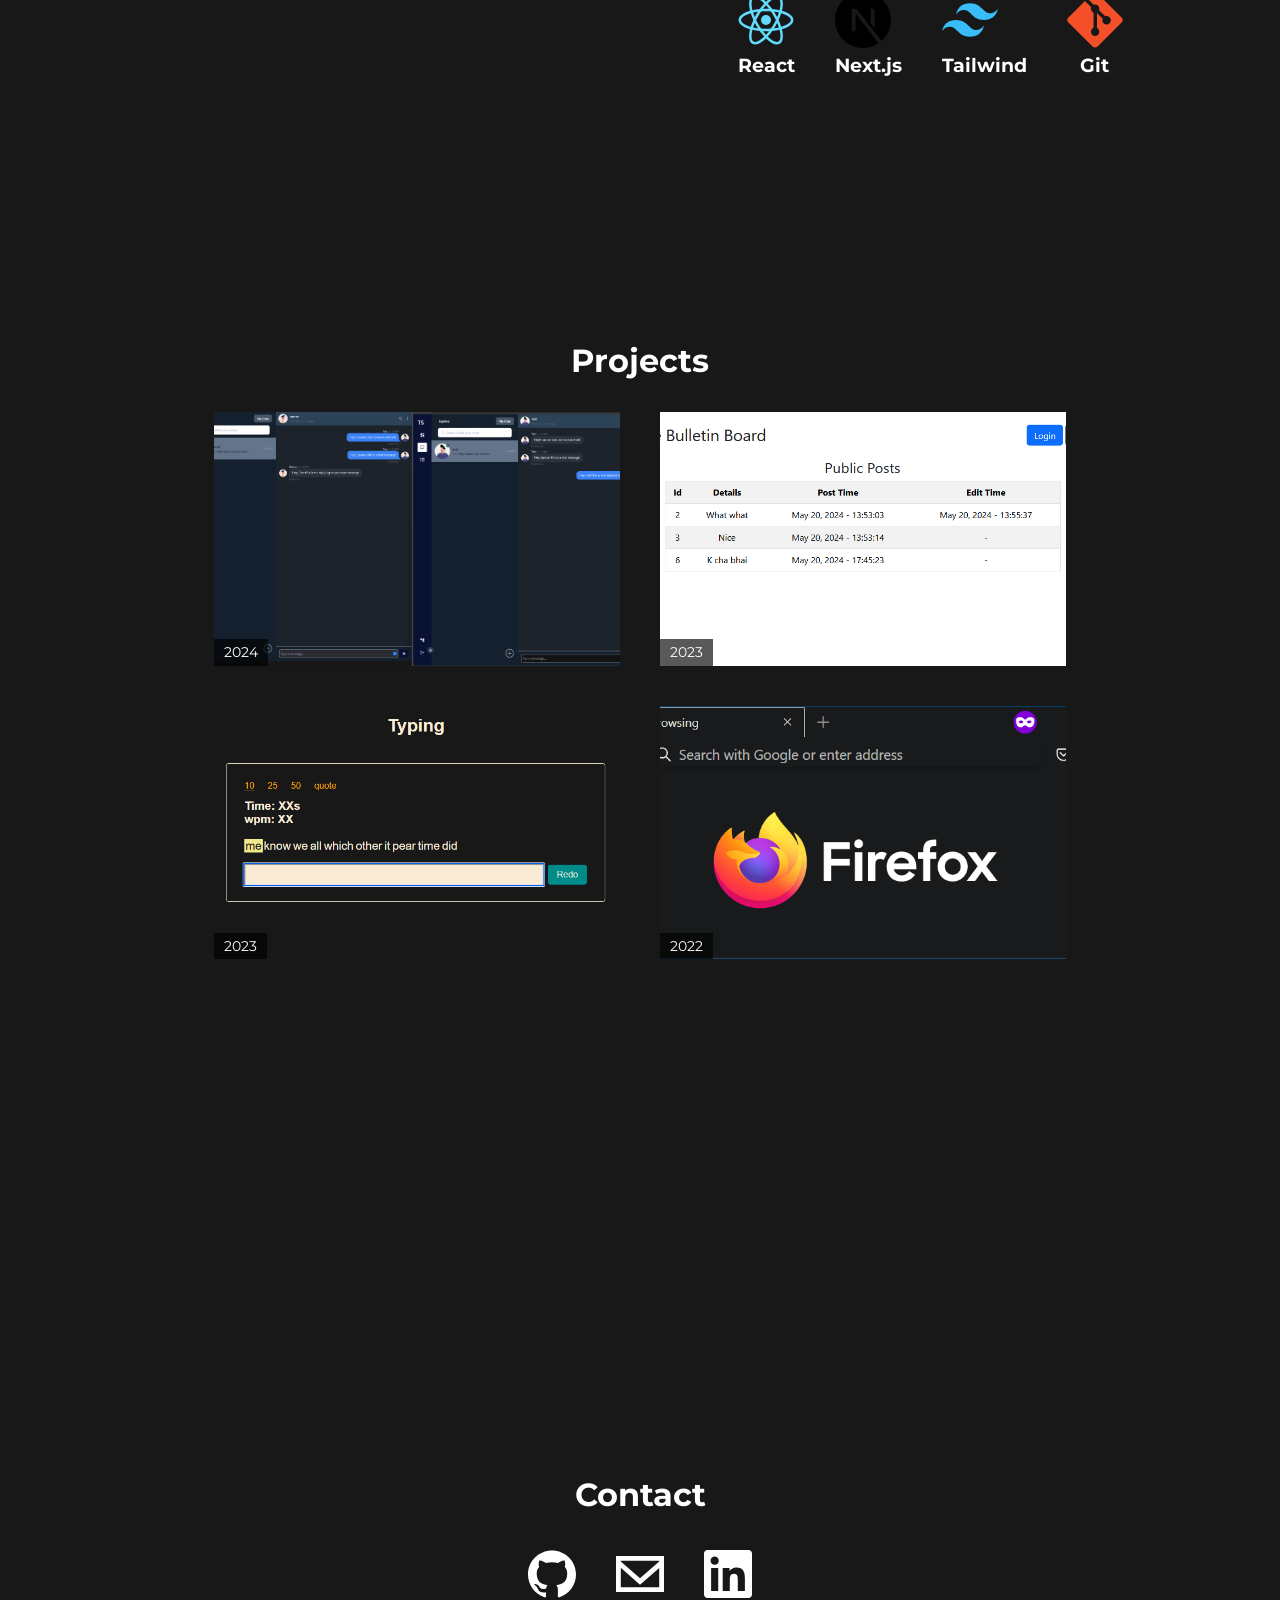
==== commit 7360332c: "updated icons" ====
--- a/index.html
+++ b/index.html
@@ -91,12 +91,28 @@
 				<h1 class="title">Skills</h1>
 				<div class="skill-container">
 					<div class="skill-item">
-						<img src="images/skill/html.svg" alt="" />
-						<h4>HTML</h4>
-					</div>
-					<div class="skill-item">
-						<img src="images/skill/css.svg" alt="" />
-						<h4>CSS</h4>
+						<img src="images/skill/python.svg" alt="" />
+						<h4>Python</h4>
+					</div>
+					<div class="skill-item">
+						<img src="images/skill/django.svg" alt="" />
+						<h4>Django</h4>
+					</div>
+					<div class="skill-item">
+						<img src="images/skill/django-drf.svg" alt="" />
+						<h4>Django DRF</h4>
+					</div>
+					<div class="skill-item">
+						<img src="images/skill/postgresql.svg" alt="" />
+						<h4>PostgreSQL</h4>
+					</div>
+					<div class="skill-item">
+						<img src="images/skill/redis.svg" alt="" />
+						<h4>Redis</h4>
+					</div>
+					<div class="skill-item">
+						<img src="images/skill/celery.svg" alt="" />
+						<h4>Celery</h4>
 					</div>
 					<div class="skill-item">
 						<img src="images/skill/js.svg" alt="" />
@@ -107,16 +123,8 @@
 						<h4>React</h4>
 					</div>
 					<div class="skill-item">
-						<img src="images/skill/express.svg" alt="" />
-						<h4>Express</h4>
-					</div>
-					<div class="skill-item">
-						<img src="images/skill/redux.svg" alt="" />
-						<h4>Redux</h4>
-					</div>
-					<div class="skill-item">
-						<img src="images/skill/mysql.svg" alt="" />
-						<h4>MySQL</h4>
+						<img src="images/skill/nextjs.svg" alt="" />
+						<h4>Next.js</h4>
 					</div>
 					<div class="skill-item">
 						<img src="images/skill/tailwind.svg" alt="" />
@@ -125,14 +133,6 @@
 					<div class="skill-item">
 						<img src="images/skill/git.svg" alt="" />
 						<h4>Git</h4>
-					</div>
-					<div class="skill-item">
-						<img src="images/skill/go.svg" alt="" />
-						<h4>Go</h4>
-					</div>
-					<div class="skill-item">
-						<img src="images/skill/python.svg" alt="" />
-						<h4>Python</h4>
 					</div>
 				</div>
 			</div>
@@ -141,101 +141,83 @@
 		<div class="page-3">
 		<section class="project-section">
 			<h2 class="title">Projects</h2>
-			<div class="flex">
-				<div class="card-project skill-item">
-					<div class="card-image">
-						<div class="image">
-							<img src="images/project/liveChat.png" alt="" />
-						</div>
-					</div>
-					<div class="card-content">
-						<div class="content">
-							<h3 class="">TeamSync</h3>
+			<div class="project-grid">
+				<article class="project-tile" tabindex="0">
+					<img src="images/project/liveChat.png" alt="TeamSync preview" />
+					<span class="project-date">2024</span>
+					<div class="project-overlay">
+						<div class="project-info">
+							<h3>TeamSync</h3>
 							<p>
 								A live chat website for teams with task
 								management features
 							</p>
-						</div>
-					</div>
-					<div class="card-footer">
-						<div class="card-footer-item">
-							<a href="https://github.com/AayushKunwar/TeamSyncV2"
-								>Github</a
-							>
-						</div>
-					</div>
-				</div>
-				<div class="card-project skill-item">
-					<div class="card-image">
-						<div class="image">
-							<img src="images/project/crud.png" alt="" />
-						</div>
-					</div>
-					<div class="card-content">
-						<div class="content">
-							<h3 class="">Online Bulletin Board</h3>
+							<a
+								class="project-visit"
+								target="_blank"
+								rel="noopener"
+								href="https://github.com/AayushKunwar/TeamSyncV2"
+								>Visit</a
+							>
+						</div>
+					</div>
+				</article>
+				<article class="project-tile" tabindex="0">
+					<img src="images/project/crud.png" alt="Online Bulletin Board preview" />
+					<span class="project-date">2023</span>
+					<div class="project-overlay">
+						<div class="project-info">
+							<h3>Online Bulletin Board</h3>
 							<p>A simple website written in PHP and MySQL</p>
-						</div>
-					</div>
-					<div class="card-footer">
-						<div class="card-footer-item">
-							<a
-								target="_blank"
+							<a
+								class="project-visit"
+								target="_blank"
+								rel="noopener"
 								href="https://github.com/AayushKunwar/OnlineBulletinBoard-php"
-								>Github</a
-							>
-						</div>
-					</div>
-				</div>
-				<div class="card-project skill-item">
-					<div class="card-image">
-						<div class="image">
-							<img src="images/project/typing.png" alt="" />
-						</div>
-					</div>
-					<div class="card-content">
-						<div class="content">
-							<h3 class="">Typing Website</h3>
+								>Visit</a
+							>
+						</div>
+					</div>
+				</article>
+				<article class="project-tile" tabindex="0">
+					<img src="images/project/typing.png" alt="Typing Website preview" />
+					<span class="project-date">2023</span>
+					<div class="project-overlay">
+						<div class="project-info">
+							<h3>Typing Website</h3>
 							<p>
 								An online platform for improving typing skills
 							</p>
-						</div>
-					</div>
-					<div class="card-footer">
-						<div class="card-footer-item">
-							<a
-								target="_blank"
+							<a
+								class="project-visit"
+								target="_blank"
+								rel="noopener"
 								href="https://aayushkunwar.github.io/type-test/"
 								>Visit</a
 							>
 						</div>
 					</div>
-				</div>
-				<div class="card-project skill-item">
-					<div class="card-image">
-						<div class="image">
-							<img src="images/project/firefox.png" alt="" />
-						</div>
-					</div>
-					<div class="card-content">
-						<div class="content">
-							<h3 class="">Firefox Theme</h3>
+				</article>
+				<article class="project-tile" tabindex="0">
+					<img src="images/project/firefox.png" alt="Firefox Theme preview" />
+					<span class="project-date">2022</span>
+					<div class="project-overlay">
+						<div class="project-info">
+							<h3>Firefox Theme</h3>
 							<p>
 								Minimalist Dark theme for Firefox with custom
 								css
 							</p>
-						</div>
-					</div>
-					<div class="card-footer">
-						<div class="card-footer-item">
-							<a
-								target="_blank"
+							<a
+								class="project-visit"
+								target="_blank"
+								rel="noopener"
 								href="https://github.com/AayushKunwar/black-slate-theme"
 								>Visit</a
 							>
 						</div>
 					</div>
-				</div>
+				</article>
 			</div>
 		</section>
 		</div>
--- a/style.css
+++ b/style.css
@@ -79,19 +79,6 @@
 	word-wrap: break-word;
 	padding: 1rem;
 }
-@media (max-width: 768px) {
-	.container2 {
-		flex-direction: column;
-		align-items: center;
-	}
-
-	.left,
-	.right {
-		flex: none;
-		width: 100%;
-	}
-}
-
 .blob-container {
 	position: relative;
 	width: 100%;
@@ -312,87 +299,190 @@
 	font-size: 1.2rem;
 }
 
-/* page 3 (projects): compact horizontal rows to fit one screen */
+/* page 3 (projects): picture-only grid, date label, hover overlay */
 .project-section {
 	width: 100%;
-	max-width: 850px;
+	max-width: 900px;
 	margin: 0 auto;
 	padding: 1rem 1.5rem;
 }
 .project-section > .title {
 	text-align: center;
 	font-size: 2rem;
-	margin-bottom: 1rem;
-}
-.flex {
+	margin-bottom: 2rem;
+}
+.project-grid {
+	display: grid;
+	grid-template-columns: repeat(2, minmax(0, 1fr));
+	gap: 2.5rem;
+}
+.project-tile {
+	position: relative;
+	overflow: hidden;
+	aspect-ratio: 16 / 10;
+	cursor: pointer;
+	background: #000;
+}
+.project-tile img {
+	width: 100%;
+	height: 100%;
+	object-fit: cover;
+	display: block;
+}
+.project-date {
+	position: absolute;
+	left: 0;
+	bottom: 0;
+	z-index: 2;
+	padding: 0.3em 0.7em;
+	font-size: 0.9rem;
+	background: rgba(0, 0, 0, 0.65);
+	color: #fff;
+}
+.project-overlay {
+	position: absolute;
+	inset: 0;
+	z-index: 3;
+	display: flex;
+	align-items: center;
+	justify-content: center;
+	text-align: center;
+	padding: 1rem;
+	overflow: hidden;
+}
+/* same reveal animation as .skill-item::before */
+.project-overlay::before {
+	content: "";
+	position: absolute;
+	top: 0;
+	right: 0;
+	bottom: 0;
+	left: 0;
+	transform: scaleX(0);
+	transform-origin: bottom right;
+	background: var(--main-color);
+	z-index: 0;
+	transition: transform 0.3s ease;
+}
+.project-tile:hover .project-overlay::before,
+.project-tile:focus-within .project-overlay::before,
+.project-tile:focus .project-overlay::before {
+	transform: scaleX(1);
+	transform-origin: bottom left;
+}
+.project-info {
+	position: relative;
+	z-index: 1;
+	opacity: 0;
+	transition: opacity 0.2s ease 0.1s;
 	display: flex;
 	flex-direction: column;
 	align-items: center;
-	gap: 0.75rem;
-}
-.card-project {
-	width: 100%;
-	max-width: 750px;
-	display: flex;
-	flex-direction: row;
-	align-items: center;
-	gap: 1rem;
-	padding: 0.75rem 1rem;
-	margin-bottom: 0;
-	font-size: 1.2rem;
-	border: 1px solid rgba(255, 255, 255, 0.09);
-	border-radius: 0;
-	text-align: left;
-}
-.card-project .content {
-	text-align: left;
-	padding: 0;
-}
-.card-image {
-	flex-shrink: 0;
-}
-.image img {
-	width: 160px;
-	height: 100px;
-	object-fit: cover;
-	border-radius: 0;
-	display: block;
-}
-.card-content {
-	flex: 1;
-	min-width: 0;
-}
-.card-content h3 {
-	font-size: 1.2rem;
-	margin-bottom: 0.2rem;
-}
-.card-content p {
-	font-size: 1.2rem;
+	gap: 0.5rem;
+}
+.project-tile:hover .project-info,
+.project-tile:focus-within .project-info,
+.project-tile:focus .project-info {
+	opacity: 1;
+}
+.project-info h3 {
+	font-size: 1.2rem;
+	margin: 0;
+}
+.project-info p {
+	font-size: 1rem;
 	line-height: 1.4;
 	opacity: 0.85;
-}
-.card-footer {
-	flex-shrink: 0;
-}
-.card-footer-item > a {
+	margin: 0;
+}
+.project-visit {
 	display: inline-block;
 	padding: 0.4em 0.9em;
-	border-radius: 0;
+	background-color: #000;
+	color: white;
 	text-decoration: none;
-	font-size: 1.2rem;
-}
-@media (max-width: 700px) {
-	.card-project {
+	font-size: 1rem;
+	border: 1px solid rgba(255, 255, 255, 0.25);
+}
+.project-visit:hover,
+.project-visit:focus-visible {
+	background-color: #fff;
+	color: #181818;
+}
+/* touch / no-hover: tap (focus) still reveals via :focus-within above */
+@media (hover: none) {
+	.project-tile {
+		cursor: default;
+	}
+}
+
+/* mobile: pages 2 (about + skills) and 3 (projects) */
+@media (max-width: 768px) {
+	/* proximity instead of mandatory on mobile: still snaps, but lets
+	   tall pages (2 & 3) scroll normally instead of being skipped */
+	html {
+		scroll-snap-type: y proximity;
+	}
+
+	.container2 {
 		flex-direction: column;
-		text-align: center;
-	}
-	.card-project .content {
-		text-align: center;
-	}
-	.image img {
+		gap: 1.5rem;
+		padding: 3.5rem 1rem 2.5rem;
+	}
+
+	.left,
+	.right {
+		flex: none;
 		width: 100%;
-		max-width: 420px;
-		height: auto;
+		max-width: 100%;
+		padding: 0;
+	}
+	.right {
+		min-width: 0;
+	}
+	.container2 .title {
+		font-size: 1.6rem;
+	}
+	.container2 li {
+		font-size: 1rem;
+		line-height: 1.5;
+		padding: 0.3rem 0.5rem;
+	}
+
+	main {
+		max-height: 38vh;
+	}
+
+	.skill-container {
+		gap: 0.75rem;
+	}
+	.skill-item {
+		padding: 8px 10px;
+		font-size: 1rem;
+	}
+	.skill-item > img {
+		width: 2.5rem;
+	}
+	.skill-item > h4 {
+		font-size: 0.9rem;
+	}
+
+	.project-section {
+		padding: 1rem 1rem 2rem;
+	}
+	.project-section > .title {
+		font-size: 1.6rem;
+		margin-bottom: 1.25rem;
+	}
+	.project-grid {
+		grid-template-columns: 1fr;
+		gap: 1.25rem;
+	}
+	.project-info h3 {
+		font-size: 1.05rem;
+	}
+	.project-info p {
+		font-size: 0.9rem;
 	}
 }
 .contact-section {
@@ -426,4 +516,8 @@
 	html {
 		scroll-behavior: auto;
 	}
-}
+	.project-overlay::before,
+	.project-info {
+		transition: none;
+	}
+}
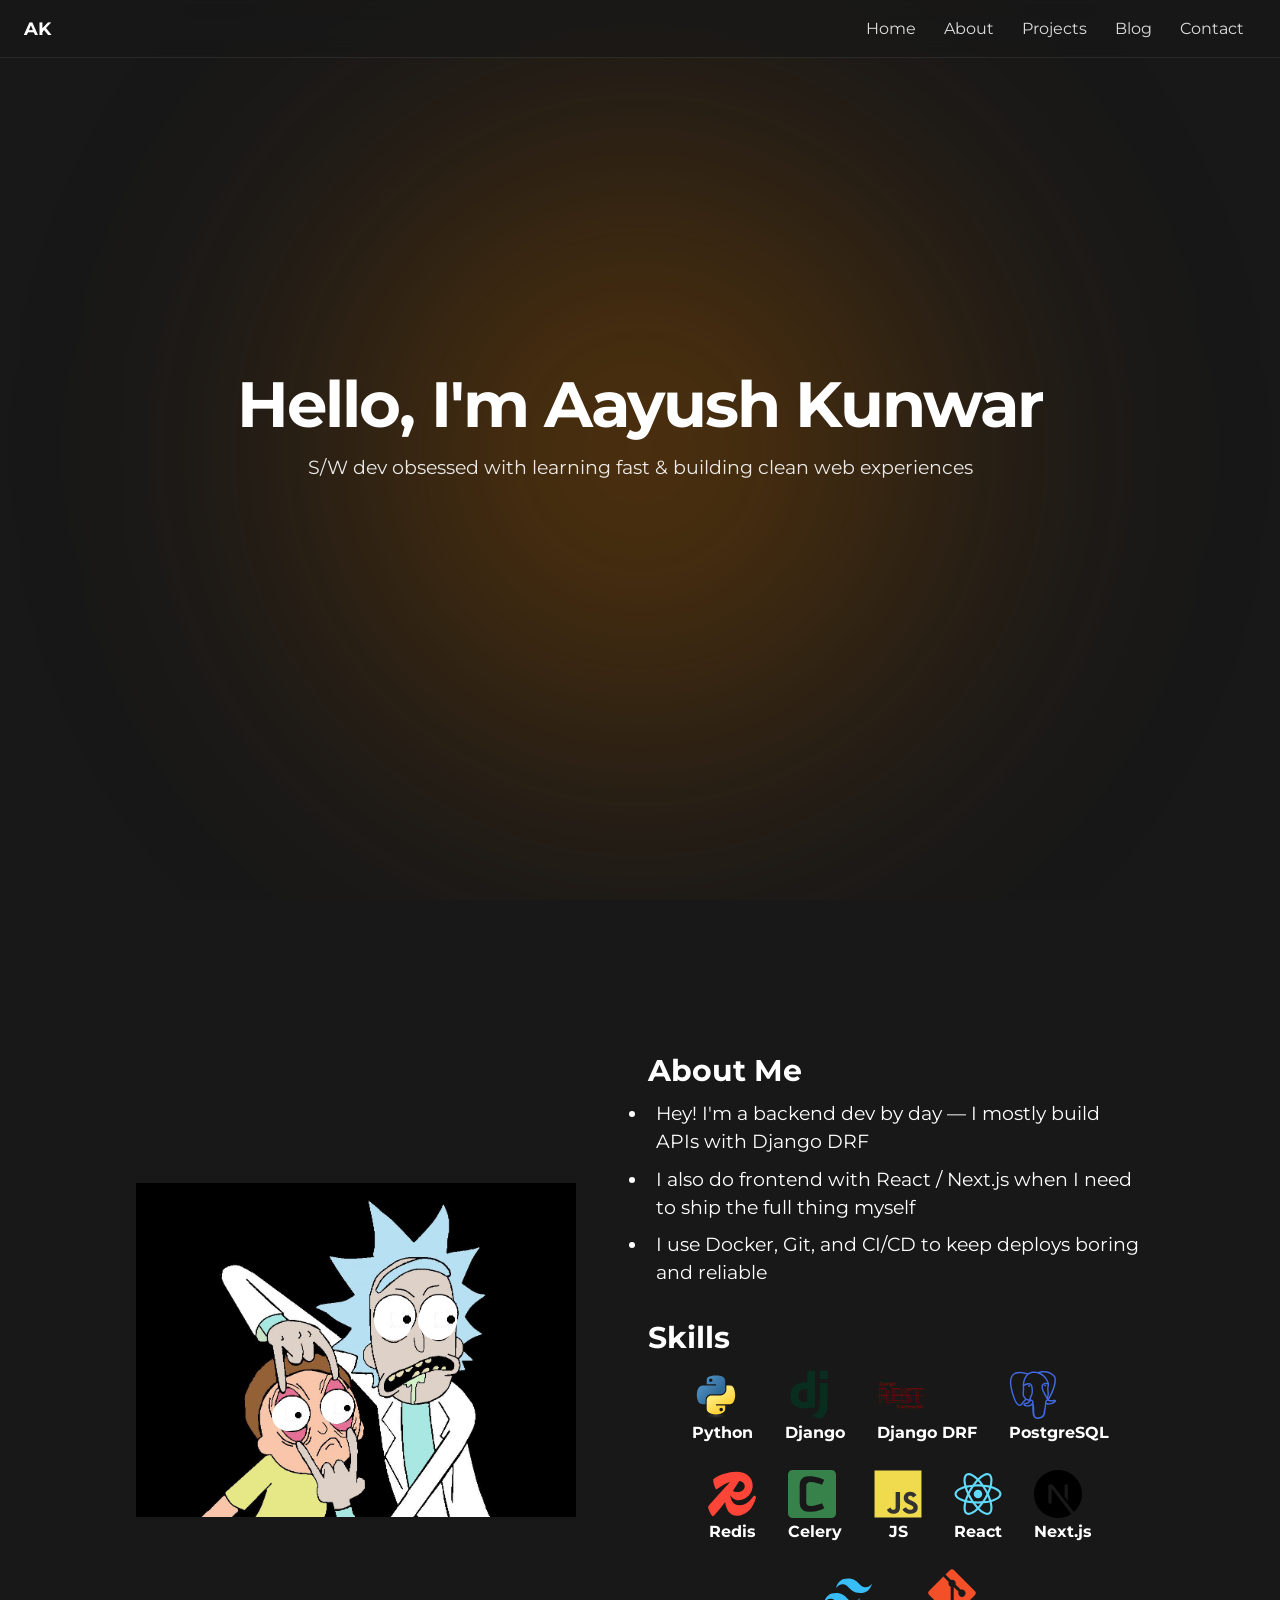
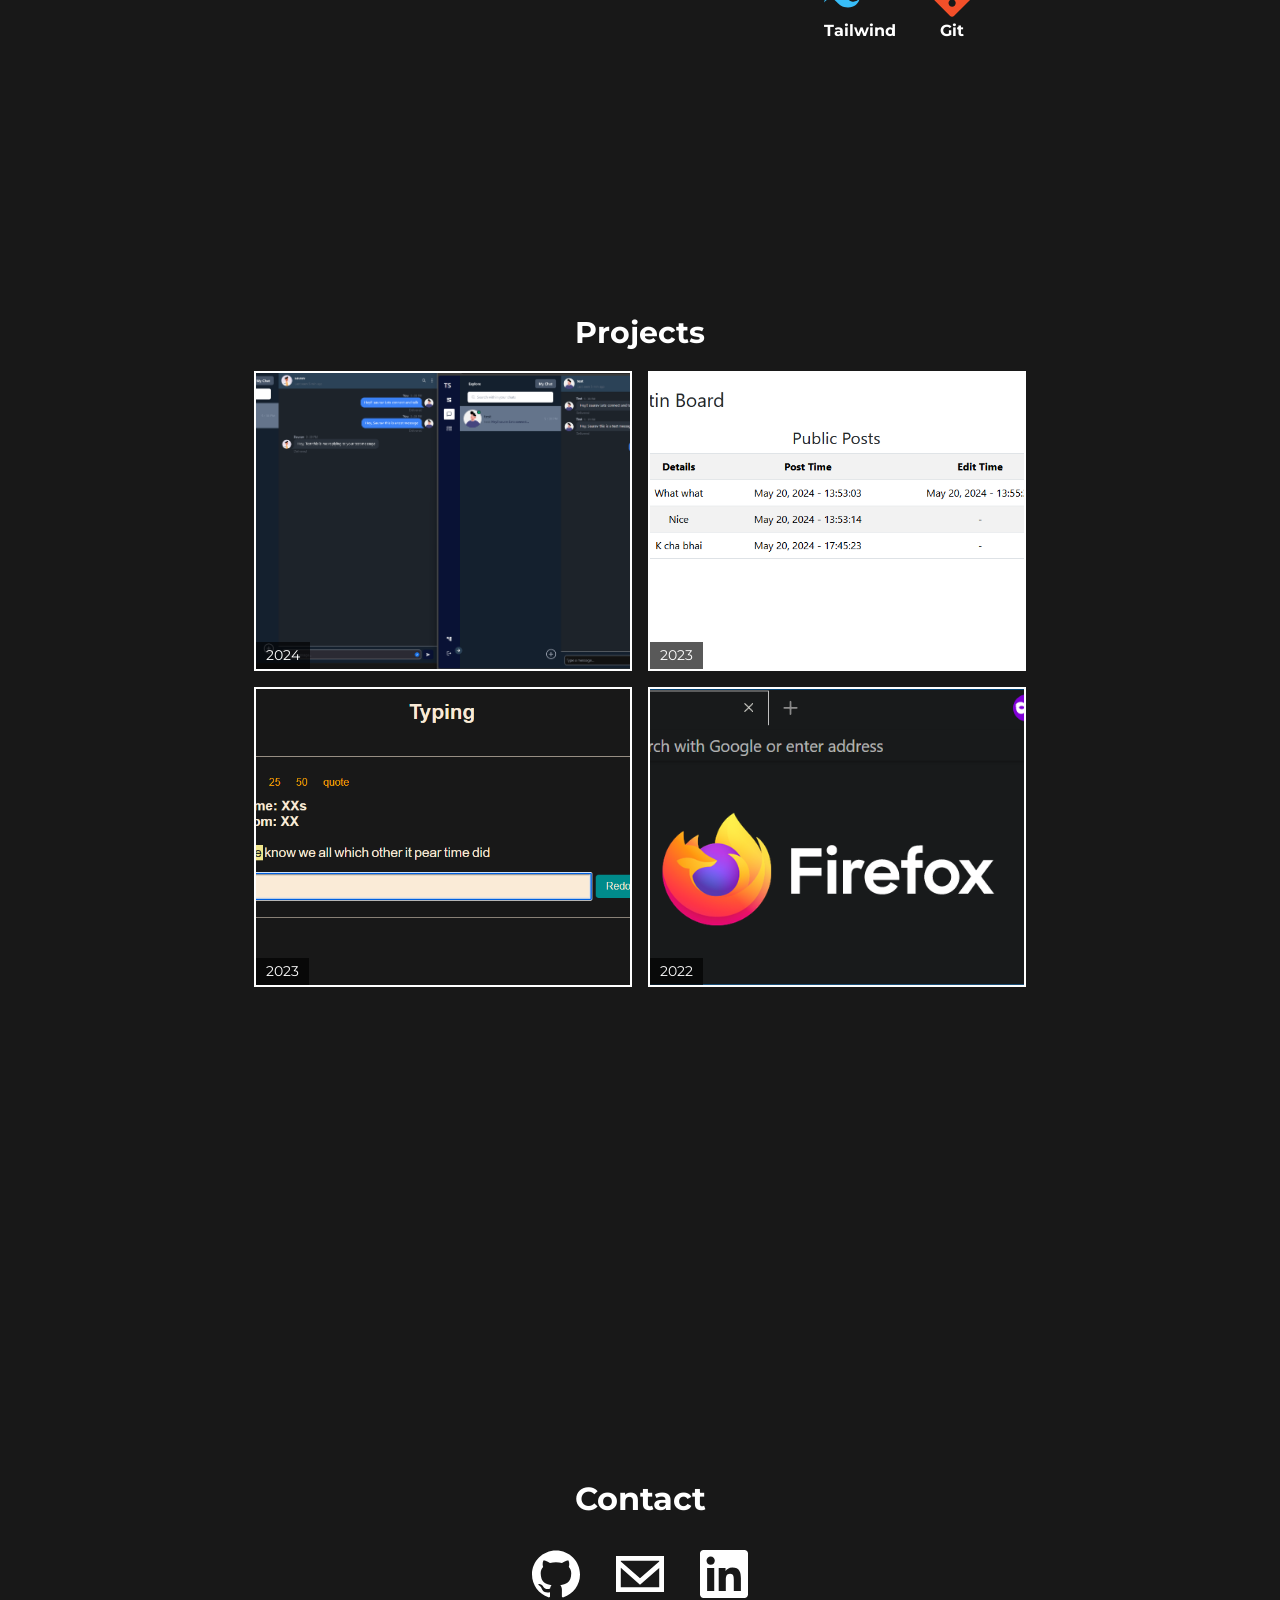
==== commit 7ae4c891: "blog page and more tweaks" ====
--- a/index.html
+++ b/index.html
@@ -14,8 +14,20 @@
 		<link rel="icon" href="images/tenor.gif" />
 	</head>
 	<body>
-		<div class="blob-container">
+		<header class="site-header">
+			<a class="site-logo" href="#top">AK</a>
+			<nav class="site-nav" aria-label="Primary">
+				<a href="#top">Home</a>
+				<a href="#about">About</a>
+				<a href="#projects">Projects</a>
+				<a href="blog.html">Blog</a>
+				<a href="#contact">Contact</a>
+			</nav>
+		</header>
+		<div class="bg-blob" aria-hidden="true">
 			<div class="blob"></div>
+		</div>
+		<div class="blob-container" id="top">
 			<div class="content">
 				<section class="hero">
 					<div class="hero-body">
@@ -27,7 +39,7 @@
 				</section>
 			</div>
 		</div>
-		<section class="container2">
+		<section class="container2" id="about">
 			<div class="left">
 				<main>
 					<img
@@ -138,7 +150,7 @@
 			</div>
 		</section>
 		<hr hidden />
-		<div class="page-3">
+		<div class="page-3" id="projects">
 		<section class="project-section">
 			<h2 class="title">Projects</h2>
 			<div class="project-grid">
--- a/style.css
+++ b/style.css
@@ -13,7 +13,7 @@
 	margin: 0;
 	font-family: "Montserrat", sans-serif;
 	max-width: 100vw;
-	font-size: 1.2rem;
+	font-size: 1.4rem;
 	width: 100%;
 }
 main {
@@ -88,22 +88,6 @@
 li {
 	padding: 0.5rem;
 }
-.blob {
-	position: absolute;
-	top: 0;
-	left: 0;
-	width: 100%;
-	height: 100%;
-	/* background: linear-gradient(45deg, #1a1a1a, #001e39, #353535); */
-	background: radial-gradient(
-		ellipse at top,
-		var(--main-color),
-		#181818,
-		#181818
-	);
-	filter: blur(150px);
-	animation: blob-move 10s infinite ease;
-}
 
 .content {
 	position: relative;
@@ -111,28 +95,6 @@
 	color: #fff;
 	text-align: center;
 	padding: 20px;
-}
-
-@keyframes blob-move {
-	0% {
-		transform: translate(0, 0) scale(1);
-	}
-	25% {
-		transform: translate(200px, 200px) scale(1.1);
-	}
-	50% {
-		transform: translate(400px, -200px) scale(1.2);
-	}
-	75% {
-		transform: translate(-200px, 20px) scale(1.1);
-	}
-	100% {
-		transform: translate(0, 0) scale(1);
-	}
-}
-
-.blob {
-	animation: blob-move 10s infinite, blob-color 10s infinite;
 }
 
 .skill-container {
@@ -249,7 +211,7 @@
 	align-items: center;
 }
 
-/* page 2 (about + skills): centered, normal size */
+/* page 2 (about + skills): centered, sized to fit one snap view */
 .container2 {
 	flex-wrap: wrap;
 	align-items: center;
@@ -260,7 +222,7 @@
 	padding: 2rem 1.5rem;
 }
 .left {
-	flex: 0 1 500px;
+	flex: 0 1 440px;
 	display: flex;
 	justify-content: center;
 	align-items: center;
@@ -269,52 +231,56 @@
 .right {
 	flex: 0 1 520px;
 	min-width: 20rem;
+	max-width: 520px;
 	word-wrap: break-word;
-	padding: 1rem;
+	padding: 1rem 0.5rem;
 }
 .container2 .title {
-	font-size: 2rem;
+	font-size: 1.9rem;
+	margin-bottom: 0.4rem;
 }
 .container2 li {
 	font-size: 1.2rem;
-	line-height: 1.6;
-	padding: 0.35rem 0.5rem;
+	line-height: 1.45;
+	padding: 0.3rem 0.5rem;
 }
 main {
-	max-height: 55vh;
+	max-height: 52vh;
 	width: 100%;
-	max-width: 500px;
+	max-width: 440px;
 }
 .skill-container {
-	gap: 1rem;
+	gap: 0.75rem;
+	margin-top: 0.25rem;
 }
 .skill-item {
-	padding: 12px;
-	font-size: 1.2rem;
+	padding: 8px 10px;
+	font-size: 1.05rem;
 }
 .skill-item > img {
-	width: 3.5rem;
+	width: 3rem;
 }
 .skill-item > h4 {
-	font-size: 1.2rem;
-}
-
-/* page 3 (projects): picture-only grid, date label, hover overlay */
+	font-size: 1rem;
+}
+
+/* page 3 (projects): picture-only grid sized to fit one snap view */
 .project-section {
 	width: 100%;
-	max-width: 900px;
+	max-width: 820px;
 	margin: 0 auto;
 	padding: 1rem 1.5rem;
 }
 .project-section > .title {
 	text-align: center;
-	font-size: 2rem;
-	margin-bottom: 2rem;
+	font-size: 1.9rem;
+	margin-bottom: 1.25rem;
 }
 .project-grid {
 	display: grid;
 	grid-template-columns: repeat(2, minmax(0, 1fr));
-	gap: 2.5rem;
+	gap: 1.5rem;
+	width: 100%;
 }
 .project-tile {
 	position: relative;
@@ -322,12 +288,24 @@
 	aspect-ratio: 16 / 10;
 	cursor: pointer;
 	background: #000;
+	border: 2px solid #fff;
 }
 .project-tile img {
 	width: 100%;
 	height: 100%;
 	object-fit: cover;
 	display: block;
+}
+
+/* desktop: size tiles so title + 2 rows fit within one snap viewport */
+@media (min-width: 769px) {
+	.project-tile {
+		aspect-ratio: auto;
+		height: clamp(160px, 34vh, 300px);
+	}
+	.project-grid {
+		gap: 1rem;
+	}
 }
 .project-date {
 	position: absolute;
@@ -386,11 +364,11 @@
 	opacity: 1;
 }
 .project-info h3 {
-	font-size: 1.2rem;
+	font-size: 1.35rem;
 	margin: 0;
 }
 .project-info p {
-	font-size: 1rem;
+	font-size: 1.1rem;
 	line-height: 1.4;
 	opacity: 0.85;
 	margin: 0;
@@ -444,7 +422,7 @@
 		font-size: 1.6rem;
 	}
 	.container2 li {
-		font-size: 1rem;
+		font-size: 1.1rem;
 		line-height: 1.5;
 		padding: 0.3rem 0.5rem;
 	}
@@ -478,11 +456,33 @@
 		grid-template-columns: 1fr;
 		gap: 1.25rem;
 	}
+	.project-tile {
+		aspect-ratio: auto;
+		height: clamp(100px, 24vh, 200px);
+	}
 	.project-info h3 {
-		font-size: 1.05rem;
+		font-size: 1.1rem;
 	}
 	.project-info p {
-		font-size: 0.9rem;
+		font-size: 0.95rem;
+	}
+}
+
+/* phones: make project tiles even smaller */
+@media (max-width: 480px) {
+	.project-section > .title {
+		font-size: 1.4rem;
+		margin-bottom: 1rem;
+	}
+	.project-grid {
+		gap: 1rem;
+	}
+	.project-tile {
+		height: clamp(90px, 22vh, 170px);
+	}
+	.project-date {
+		font-size: 0.75rem;
+		padding: 0.2em 0.5em;
 	}
 }
 .contact-section {
@@ -512,6 +512,134 @@
 	text-decoration: none;
 }
 
+/* header */
+.site-header {
+	position: fixed;
+	top: 0;
+	left: 0;
+	right: 0;
+	z-index: 100;
+	display: flex;
+	align-items: center;
+	justify-content: space-between;
+	gap: 1rem;
+	padding: 0.8rem 1.5rem;
+	background-color: rgba(24, 24, 24, 0.6);
+	backdrop-filter: blur(10px);
+	-webkit-backdrop-filter: blur(10px);
+	border-bottom: 1px solid rgba(255, 255, 255, 0.08);
+}
+.site-logo {
+	font-weight: 700;
+	font-size: 1.1rem;
+	color: #fff;
+	text-decoration: none;
+	letter-spacing: -0.02em;
+}
+.site-nav {
+	display: flex;
+	gap: 0.25rem;
+	flex-wrap: wrap;
+}
+.site-nav a {
+	color: #fff;
+	text-decoration: none;
+	padding: 0.4rem 0.75rem;
+	border-radius: 6px;
+	font-size: 1rem;
+	opacity: 0.85;
+	transition: background-color 0.2s ease, opacity 0.2s ease;
+}
+.site-nav a:hover,
+.site-nav a:focus-visible {
+	background-color: rgba(255, 255, 255, 0.12);
+	opacity: 1;
+}
+.site-nav a[aria-current="page"] {
+	opacity: 1;
+	border-bottom: 2px solid #fff;
+}
+
+/* global mouse-following background blob (deep layer, all pages) */
+.bg-blob {
+	position: fixed;
+	inset: 0;
+	z-index: -1;
+	overflow: hidden;
+	pointer-events: none;
+}
+.bg-blob .blob {
+	position: absolute;
+	width: 80vmax;
+	height: 80vmax;
+	top: 50%;
+	left: 50%;
+	margin-left: -40vmax;
+	margin-top: -40vmax;
+	background: radial-gradient(
+		ellipse at center,
+		var(--main-color),
+		rgba(24, 24, 24, 0) 65%
+	);
+	filter: blur(120px);
+	opacity: 0.55;
+	/* eased mouse-follow driven by --blob-x / --blob-y updated each frame in eye.js */
+	transform: translate(var(--blob-x, 0px), var(--blob-y, 0px));
+	will-change: transform, background;
+}
+/* subtle idle drift so it never looks fully static */
+.bg-blob .blob {
+	animation: blob-idle 14s infinite ease-in-out;
+}
+@keyframes blob-idle {
+	0%,
+	100% {
+		transform: translate(var(--blob-x, 0px), var(--blob-y, 0px)) scale(1);
+	}
+	50% {
+		transform: translate(var(--blob-x, 0px), var(--blob-y, 0px)) scale(1.08);
+	}
+}
+/* all content sections sit above the fixed background layer */
+.blob-container,
+.container2,
+.page-3,
+.page-4,
+.blog-page {
+	position: relative;
+	z-index: 1;
+}
+
+/* blog page */
+.blog-page {
+	min-height: 100vh;
+	min-height: 100svh;
+	display: flex;
+	flex-direction: column;
+	align-items: center;
+	justify-content: center;
+	text-align: center;
+	padding: 5rem 1.5rem 2rem;
+}
+.blog-page > .title {
+	font-size: 2.4rem;
+	margin-bottom: 1.5rem;
+}
+.blog-empty p {
+	font-size: 1.2rem;
+	opacity: 0.8;
+}
+
+@media (max-width: 768px) {
+	.site-header {
+		padding: 0.6rem 1rem;
+	}
+	.site-nav a {
+		padding: 0.3rem 0.5rem;
+		font-size: 0.9rem;
+	}
+}
+
 @media (prefers-reduced-motion: reduce) {
 	html {
 		scroll-behavior: auto;
@@ -520,4 +648,7 @@
 	.project-info {
 		transition: none;
 	}
-}
+	.bg-blob .blob {
+		animation: none;
+	}
+}
